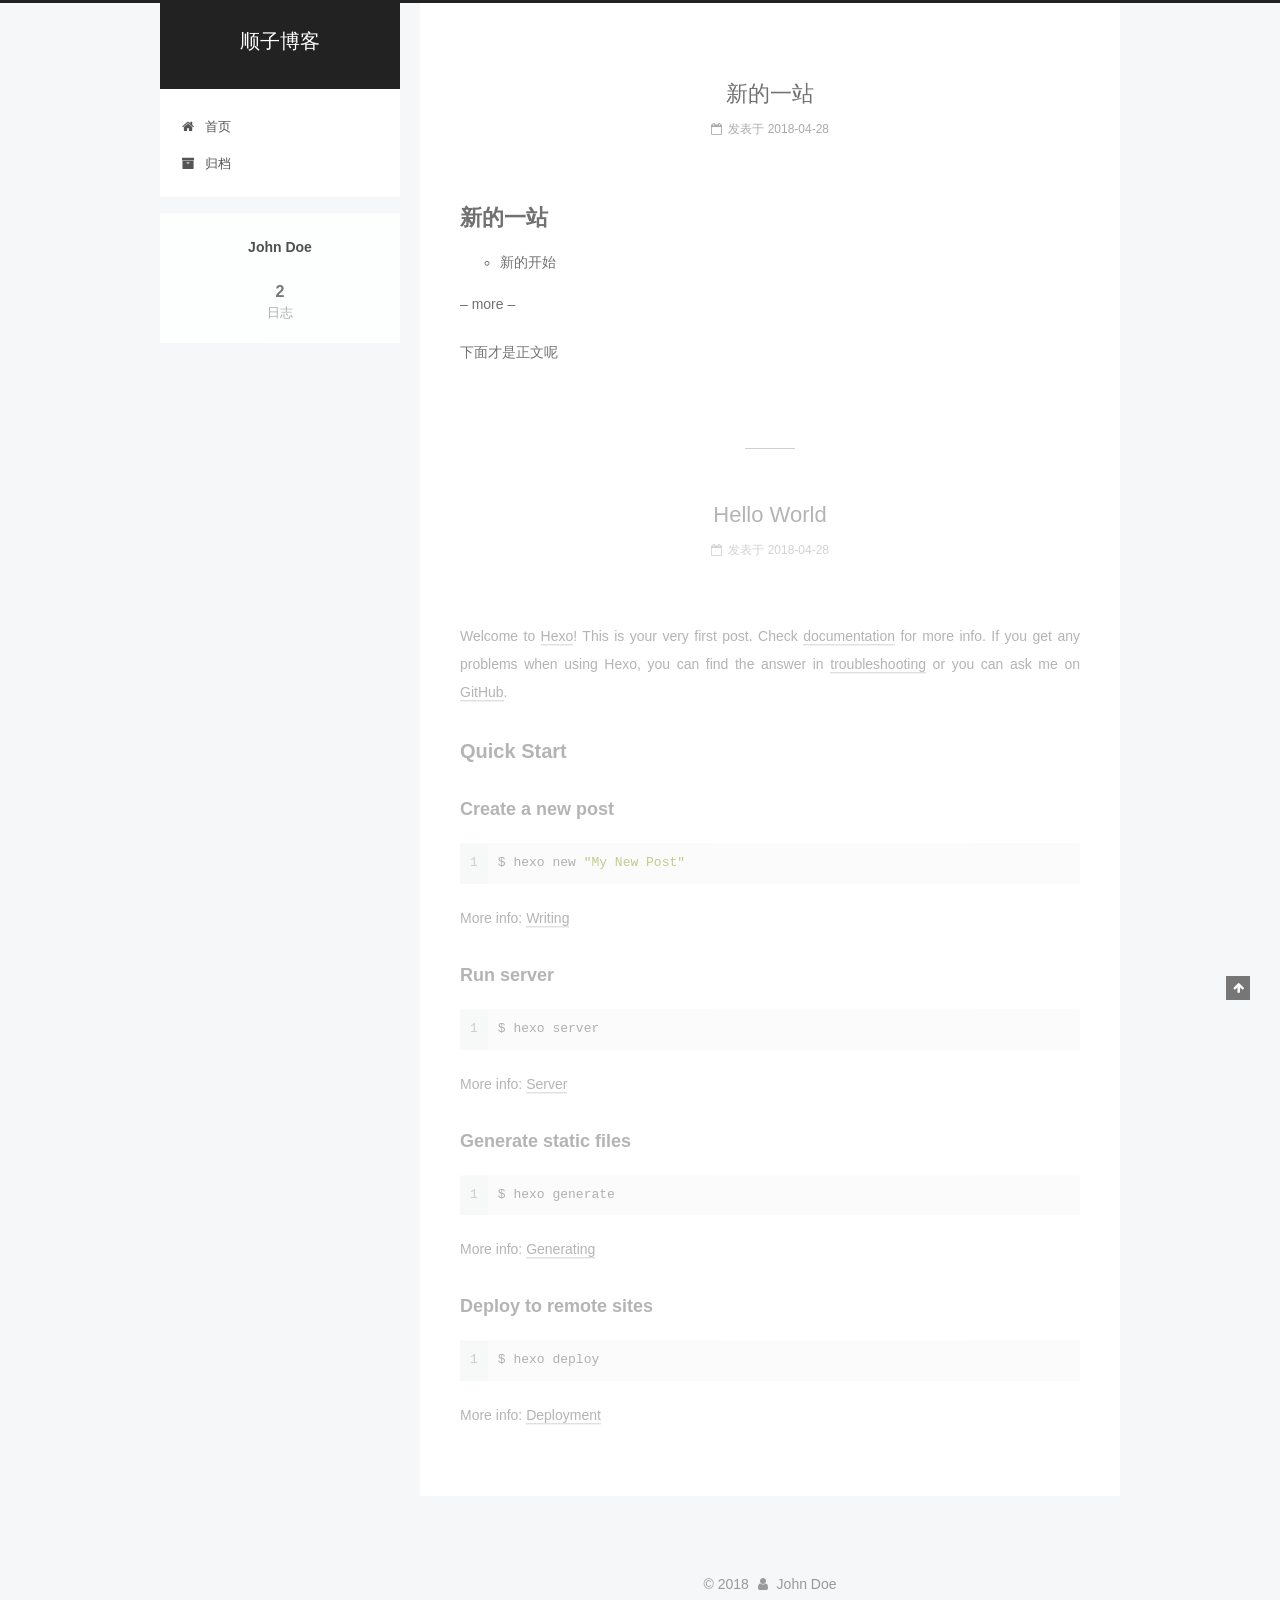
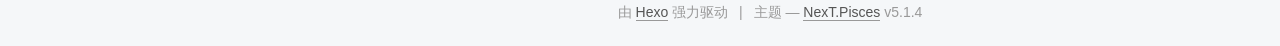
==== index.html @ 309133f5 "Site updated: 2018-04-28 15:00:59" ====
<!DOCTYPE html>



  


<html class="theme-next pisces use-motion" lang="zh-Hans">
<head>
  <meta charset="UTF-8"/>
<meta http-equiv="X-UA-Compatible" content="IE=edge" />
<meta name="viewport" content="width=device-width, initial-scale=1, maximum-scale=1"/>
<meta name="theme-color" content="#222">









<meta http-equiv="Cache-Control" content="no-transform" />
<meta http-equiv="Cache-Control" content="no-siteapp" />
















  
  
  <link href="/lib/fancybox/source/jquery.fancybox.css?v=2.1.5" rel="stylesheet" type="text/css" />







<link href="/lib/font-awesome/css/font-awesome.min.css?v=4.6.2" rel="stylesheet" type="text/css" />

<link href="/css/main.css?v=5.1.4" rel="stylesheet" type="text/css" />


  <link rel="apple-touch-icon" sizes="180x180" href="/images/apple-touch-icon-next.png?v=5.1.4">


  <link rel="icon" type="image/png" sizes="32x32" href="/images/favicon-32x32-next.png?v=5.1.4">


  <link rel="icon" type="image/png" sizes="16x16" href="/images/favicon-16x16-next.png?v=5.1.4">


  <link rel="mask-icon" href="/images/logo.svg?v=5.1.4" color="#222">





  <meta name="keywords" content="Hexo, NexT" />










<meta property="og:type" content="website">
<meta property="og:title" content="顺子博客">
<meta property="og:url" content="http://yoursite.com/index.html">
<meta property="og:site_name" content="顺子博客">
<meta property="og:locale" content="zh-Hans">
<meta name="twitter:card" content="summary">
<meta name="twitter:title" content="顺子博客">



<script type="text/javascript" id="hexo.configurations">
  var NexT = window.NexT || {};
  var CONFIG = {
    root: '/',
    scheme: 'Pisces',
    version: '5.1.4',
    sidebar: {"position":"left","display":"post","offset":12,"b2t":false,"scrollpercent":false,"onmobile":false},
    fancybox: true,
    tabs: true,
    motion: {"enable":true,"async":false,"transition":{"post_block":"fadeIn","post_header":"slideDownIn","post_body":"slideDownIn","coll_header":"slideLeftIn","sidebar":"slideUpIn"}},
    duoshuo: {
      userId: '0',
      author: '博主'
    },
    algolia: {
      applicationID: '',
      apiKey: '',
      indexName: '',
      hits: {"per_page":10},
      labels: {"input_placeholder":"Search for Posts","hits_empty":"We didn't find any results for the search: ${query}","hits_stats":"${hits} results found in ${time} ms"}
    }
  };
</script>



  <link rel="canonical" href="http://yoursite.com/"/>





  <title>顺子博客</title>
  








</head>

<body itemscope itemtype="http://schema.org/WebPage" lang="zh-Hans">

  
  
    
  

  <div class="container sidebar-position-left 
  page-home">
    <div class="headband"></div>

    <header id="header" class="header" itemscope itemtype="http://schema.org/WPHeader">
      <div class="header-inner"><div class="site-brand-wrapper">
  <div class="site-meta ">
    

    <div class="custom-logo-site-title">
      <a href="/"  class="brand" rel="start">
        <span class="logo-line-before"><i></i></span>
        <span class="site-title">顺子博客</span>
        <span class="logo-line-after"><i></i></span>
      </a>
    </div>
      
        <p class="site-subtitle"></p>
      
  </div>

  <div class="site-nav-toggle">
    <button>
      <span class="btn-bar"></span>
      <span class="btn-bar"></span>
      <span class="btn-bar"></span>
    </button>
  </div>
</div>

<nav class="site-nav">
  

  
    <ul id="menu" class="menu">
      
        
        <li class="menu-item menu-item-home">
          <a href="/" rel="section">
            
              <i class="menu-item-icon fa fa-fw fa-home"></i> <br />
            
            首页
          </a>
        </li>
      
        
        <li class="menu-item menu-item-archives">
          <a href="/archives/" rel="section">
            
              <i class="menu-item-icon fa fa-fw fa-archive"></i> <br />
            
            归档
          </a>
        </li>
      

      
    </ul>
  

  
</nav>



 </div>
    </header>

    <main id="main" class="main">
      <div class="main-inner">
        <div class="content-wrap">
          <div id="content" class="content">
            
  <section id="posts" class="posts-expand">
    
      

  

  
  
  

  <article class="post post-type-normal" itemscope itemtype="http://schema.org/Article">
  
  
  
  <div class="post-block">
    <link itemprop="mainEntityOfPage" href="http://yoursite.com/2018/04/28/新的一站/">

    <span hidden itemprop="author" itemscope itemtype="http://schema.org/Person">
      <meta itemprop="name" content="John Doe">
      <meta itemprop="description" content="">
      <meta itemprop="image" content="/images/avatar.gif">
    </span>

    <span hidden itemprop="publisher" itemscope itemtype="http://schema.org/Organization">
      <meta itemprop="name" content="顺子博客">
    </span>

    
      <header class="post-header">

        
        
          <h1 class="post-title" itemprop="name headline">
                
                <a class="post-title-link" href="/2018/04/28/新的一站/" itemprop="url">新的一站</a></h1>
        

        <div class="post-meta">
          <span class="post-time">
            
              <span class="post-meta-item-icon">
                <i class="fa fa-calendar-o"></i>
              </span>
              
                <span class="post-meta-item-text">发表于</span>
              
              <time title="创建于" itemprop="dateCreated datePublished" datetime="2018-04-28T14:45:52+08:00">
                2018-04-28
              </time>
            

            

            
          </span>

          

          
            
          

          
          

          

          

          

        </div>
      </header>
    

    
    
    
    <div class="post-body" itemprop="articleBody">

      
      

      
        
          
            <h1 id="新的一站"><a href="#新的一站" class="headerlink" title="新的一站"></a>新的一站</h1><ul>
<li>新的开始</li>
</ul>
<p>– more –</p>
<p>下面才是正文呢</p>

          
        
      
    </div>
    
    
    

    

    

    

    <footer class="post-footer">
      

      

      

      
      
        <div class="post-eof"></div>
      
    </footer>
  </div>
  
  
  
  </article>


    
      

  

  
  
  

  <article class="post post-type-normal" itemscope itemtype="http://schema.org/Article">
  
  
  
  <div class="post-block">
    <link itemprop="mainEntityOfPage" href="http://yoursite.com/2018/04/28/hello-world/">

    <span hidden itemprop="author" itemscope itemtype="http://schema.org/Person">
      <meta itemprop="name" content="John Doe">
      <meta itemprop="description" content="">
      <meta itemprop="image" content="/images/avatar.gif">
    </span>

    <span hidden itemprop="publisher" itemscope itemtype="http://schema.org/Organization">
      <meta itemprop="name" content="顺子博客">
    </span>

    
      <header class="post-header">

        
        
          <h1 class="post-title" itemprop="name headline">
                
                <a class="post-title-link" href="/2018/04/28/hello-world/" itemprop="url">Hello World</a></h1>
        

        <div class="post-meta">
          <span class="post-time">
            
              <span class="post-meta-item-icon">
                <i class="fa fa-calendar-o"></i>
              </span>
              
                <span class="post-meta-item-text">发表于</span>
              
              <time title="创建于" itemprop="dateCreated datePublished" datetime="2018-04-28T14:34:37+08:00">
                2018-04-28
              </time>
            

            

            
          </span>

          

          
            
          

          
          

          

          

          

        </div>
      </header>
    

    
    
    
    <div class="post-body" itemprop="articleBody">

      
      

      
        
          
            <p>Welcome to <a href="https://hexo.io/" target="_blank" rel="noopener">Hexo</a>! This is your very first post. Check <a href="https://hexo.io/docs/" target="_blank" rel="noopener">documentation</a> for more info. If you get any problems when using Hexo, you can find the answer in <a href="https://hexo.io/docs/troubleshooting.html" target="_blank" rel="noopener">troubleshooting</a> or you can ask me on <a href="https://github.com/hexojs/hexo/issues" target="_blank" rel="noopener">GitHub</a>.</p>
<h2 id="Quick-Start"><a href="#Quick-Start" class="headerlink" title="Quick Start"></a>Quick Start</h2><h3 id="Create-a-new-post"><a href="#Create-a-new-post" class="headerlink" title="Create a new post"></a>Create a new post</h3><figure class="highlight bash"><table><tr><td class="gutter"><pre><span class="line">1</span><br></pre></td><td class="code"><pre><span class="line">$ hexo new <span class="string">"My New Post"</span></span><br></pre></td></tr></table></figure>
<p>More info: <a href="https://hexo.io/docs/writing.html" target="_blank" rel="noopener">Writing</a></p>
<h3 id="Run-server"><a href="#Run-server" class="headerlink" title="Run server"></a>Run server</h3><figure class="highlight bash"><table><tr><td class="gutter"><pre><span class="line">1</span><br></pre></td><td class="code"><pre><span class="line">$ hexo server</span><br></pre></td></tr></table></figure>
<p>More info: <a href="https://hexo.io/docs/server.html" target="_blank" rel="noopener">Server</a></p>
<h3 id="Generate-static-files"><a href="#Generate-static-files" class="headerlink" title="Generate static files"></a>Generate static files</h3><figure class="highlight bash"><table><tr><td class="gutter"><pre><span class="line">1</span><br></pre></td><td class="code"><pre><span class="line">$ hexo generate</span><br></pre></td></tr></table></figure>
<p>More info: <a href="https://hexo.io/docs/generating.html" target="_blank" rel="noopener">Generating</a></p>
<h3 id="Deploy-to-remote-sites"><a href="#Deploy-to-remote-sites" class="headerlink" title="Deploy to remote sites"></a>Deploy to remote sites</h3><figure class="highlight bash"><table><tr><td class="gutter"><pre><span class="line">1</span><br></pre></td><td class="code"><pre><span class="line">$ hexo deploy</span><br></pre></td></tr></table></figure>
<p>More info: <a href="https://hexo.io/docs/deployment.html" target="_blank" rel="noopener">Deployment</a></p>

          
        
      
    </div>
    
    
    

    

    

    

    <footer class="post-footer">
      

      

      

      
      
        <div class="post-eof"></div>
      
    </footer>
  </div>
  
  
  
  </article>


    
  </section>

  


          </div>
          


          

        </div>
        
          
  
  <div class="sidebar-toggle">
    <div class="sidebar-toggle-line-wrap">
      <span class="sidebar-toggle-line sidebar-toggle-line-first"></span>
      <span class="sidebar-toggle-line sidebar-toggle-line-middle"></span>
      <span class="sidebar-toggle-line sidebar-toggle-line-last"></span>
    </div>
  </div>

  <aside id="sidebar" class="sidebar">
    
    <div class="sidebar-inner">

      

      

      <section class="site-overview-wrap sidebar-panel sidebar-panel-active">
        <div class="site-overview">
          <div class="site-author motion-element" itemprop="author" itemscope itemtype="http://schema.org/Person">
            
              <p class="site-author-name" itemprop="name">John Doe</p>
              <p class="site-description motion-element" itemprop="description"></p>
          </div>

          <nav class="site-state motion-element">

            
              <div class="site-state-item site-state-posts">
              
                <a href="/archives/">
              
                  <span class="site-state-item-count">2</span>
                  <span class="site-state-item-name">日志</span>
                </a>
              </div>
            

            

            

          </nav>

          

          

          
          

          
          

          

        </div>
      </section>

      

      

    </div>
  </aside>


        
      </div>
    </main>

    <footer id="footer" class="footer">
      <div class="footer-inner">
        <div class="copyright">&copy; <span itemprop="copyrightYear">2018</span>
  <span class="with-love">
    <i class="fa fa-user"></i>
  </span>
  <span class="author" itemprop="copyrightHolder">John Doe</span>

  
</div>


  <div class="powered-by">由 <a class="theme-link" target="_blank" href="https://hexo.io">Hexo</a> 强力驱动</div>



  <span class="post-meta-divider">|</span>



  <div class="theme-info">主题 &mdash; <a class="theme-link" target="_blank" href="https://github.com/iissnan/hexo-theme-next">NexT.Pisces</a> v5.1.4</div>




        







        
      </div>
    </footer>

    
      <div class="back-to-top">
        <i class="fa fa-arrow-up"></i>
        
      </div>
    

    

  </div>

  

<script type="text/javascript">
  if (Object.prototype.toString.call(window.Promise) !== '[object Function]') {
    window.Promise = null;
  }
</script>









  












  
  
    <script type="text/javascript" src="/lib/jquery/index.js?v=2.1.3"></script>
  

  
  
    <script type="text/javascript" src="/lib/fastclick/lib/fastclick.min.js?v=1.0.6"></script>
  

  
  
    <script type="text/javascript" src="/lib/jquery_lazyload/jquery.lazyload.js?v=1.9.7"></script>
  

  
  
    <script type="text/javascript" src="/lib/velocity/velocity.min.js?v=1.2.1"></script>
  

  
  
    <script type="text/javascript" src="/lib/velocity/velocity.ui.min.js?v=1.2.1"></script>
  

  
  
    <script type="text/javascript" src="/lib/fancybox/source/jquery.fancybox.pack.js?v=2.1.5"></script>
  


  


  <script type="text/javascript" src="/js/src/utils.js?v=5.1.4"></script>

  <script type="text/javascript" src="/js/src/motion.js?v=5.1.4"></script>



  
  


  <script type="text/javascript" src="/js/src/affix.js?v=5.1.4"></script>

  <script type="text/javascript" src="/js/src/schemes/pisces.js?v=5.1.4"></script>



  

  


  <script type="text/javascript" src="/js/src/bootstrap.js?v=5.1.4"></script>



  


  




	





  





  












  





  

  

  

  
  

  

  

  

</body>
</html>
---- css/main.css ----
/* normalize.css v3.0.2 | MIT License | git.io/normalize */
html {
  font-family: sans-serif; /* 1 */
  -ms-text-size-adjust: 100%; /* 2 */
  -webkit-text-size-adjust: 100%; /* 2 */
}
body {
  margin: 0;
}
article,
aside,
details,
figcaption,
figure,
footer,
header,
hgroup,
main,
menu,
nav,
section,
summary {
  display: block;
}
audio,
canvas,
progress,
video {
  display: inline-block; /* 1 */
  vertical-align: baseline; /* 2 */
}
audio:not([controls]) {
  display: none;
  height: 0;
}
[hidden],
template {
  display: none;
}
a {
  background-color: transparent;
}
a:active,
a:hover {
  outline: 0;
}
abbr[title] {
  border-bottom: 1px dotted;
}
b,
strong {
  font-weight: bold;
}
dfn {
  font-style: italic;
}
h1 {
  font-size: 2em;
  margin: 0.67em 0;
}
mark {
  background: #ff0;
  color: #000;
}
small {
  font-size: 80%;
}
sub,
sup {
  font-size: 75%;
  line-height: 0;
  position: relative;
  vertical-align: baseline;
}
sup {
  top: -0.5em;
}
sub {
  bottom: -0.25em;
}
img {
  border: 0;
}
svg:not(:root) {
  overflow: hidden;
}
figure {
  margin: 1em 40px;
}
hr {
  -moz-box-sizing: content-box;
  box-sizing: content-box;
  height: 0;
}
pre {
  overflow: auto;
}
code,
kbd,
pre,
samp {
  font-family: monospace, monospace;
  font-size: 1em;
}
button,
input,
optgroup,
select,
textarea {
  color: inherit; /* 1 */
  font: inherit; /* 2 */
  margin: 0; /* 3 */
}
button {
  overflow: visible;
}
button,
select {
  text-transform: none;
}
button,
html input[type="button"],
input[type="reset"],
input[type="submit"] {
  -webkit-appearance: button; /* 2 */
  cursor: pointer; /* 3 */
}
button[disabled],
html input[disabled] {
  cursor: default;
}
button::-moz-focus-inner,
input::-moz-focus-inner {
  border: 0;
  padding: 0;
}
input {
  line-height: normal;
}
input[type="checkbox"],
input[type="radio"] {
  box-sizing: border-box; /* 1 */
  padding: 0; /* 2 */
}
input[type="number"]::-webkit-inner-spin-button,
input[type="number"]::-webkit-outer-spin-button {
  height: auto;
}
input[type="search"] {
  -webkit-appearance: textfield; /* 1 */
  -moz-box-sizing: content-box;
  -webkit-box-sizing: content-box; /* 2 */
  box-sizing: content-box;
}
input[type="search"]::-webkit-search-cancel-button,
input[type="search"]::-webkit-search-decoration {
  -webkit-appearance: none;
}
fieldset {
  border: 1px solid #c0c0c0;
  margin: 0 2px;
  padding: 0.35em 0.625em 0.75em;
}
legend {
  border: 0; /* 1 */
  padding: 0; /* 2 */
}
textarea {
  overflow: auto;
}
optgroup {
  font-weight: bold;
}
table {
  border-collapse: collapse;
  border-spacing: 0;
}
td,
th {
  padding: 0;
}
::selection {
  background: #262a30;
  color: #fff;
}
body {
  position: relative;
  font-family: 'Lato', "PingFang SC", "Microsoft YaHei", sans-serif;
  font-size: 14px;
  line-height: 2;
  color: #555;
  background: #f5f7f9;
}
@media (max-width: 767px) {
  body {
    padding-right: 0 !important;
  }
}
@media (min-width: 768px) and (max-width: 991px) {
  body {
    padding-right: 0 !important;
  }
}
@media (min-width: 1600px) {
  body {
    font-size: 16px;
  }
}
h1,
h2,
h3,
h4,
h5,
h6 {
  margin: 0;
  padding: 0;
  font-weight: bold;
  line-height: 1.5;
  font-family: 'Lato', "PingFang SC", "Microsoft YaHei", sans-serif;
}
h2,
h3,
h4,
h5,
h6 {
  margin: 20px 0 15px;
}
h1 {
  font-size: 22px;
}
@media (max-width: 767px) {
  h1 {
    font-size: 18px;
  }
}
h2 {
  font-size: 20px;
}
@media (max-width: 767px) {
  h2 {
    font-size: 16px;
  }
}
h3 {
  font-size: 18px;
}
@media (max-width: 767px) {
  h3 {
    font-size: 14px;
  }
}
h4 {
  font-size: 16px;
}
@media (max-width: 767px) {
  h4 {
    font-size: 12px;
  }
}
h5 {
  font-size: 14px;
}
@media (max-width: 767px) {
  h5 {
    font-size: 10px;
  }
}
h6 {
  font-size: 12px;
}
@media (max-width: 767px) {
  h6 {
    font-size: 8px;
  }
}
p {
  margin: 0 0 20px 0;
}
a {
  color: #555;
  text-decoration: none;
  outline: none;
  border-bottom: 1px solid #999;
  word-wrap: break-word;
}
a:hover {
  color: #222;
  border-bottom-color: #222;
}
blockquote {
  margin: 0;
  padding: 0;
}
img {
  display: block;
  margin: auto;
  max-width: 100%;
  height: auto;
}
hr {
  margin: 40px 0;
  height: 3px;
  border: none;
  background-color: #ddd;
  background-image: repeating-linear-gradient(-45deg, #fff, #fff 4px, transparent 4px, transparent 8px);
}
blockquote {
  padding: 0 15px;
  color: #666;
  border-left: 4px solid #ddd;
}
blockquote cite::before {
  content: "-";
  padding: 0 5px;
}
dt {
  font-weight: 700;
}
dd {
  margin: 0;
  padding: 0;
}
kbd {
  border: 1px solid #ccc;
  border-radius: 0.2em;
  box-shadow: 0.1em 0.1em 0.2em rgba(0,0,0,0.1);
  background-color: #f9f9f9;
  font-family: inherit;
  background-image: -webkit-linear-gradient(top, #eee, #fff, #eee);
  padding: 0.1em 0.3em;
  white-space: nowrap;
}
.text-left {
  text-align: left;
}
.text-center {
  text-align: center;
}
.text-right {
  text-align: right;
}
.text-justify {
  text-align: justify;
}
.text-nowrap {
  white-space: nowrap;
}
.text-lowercase {
  text-transform: lowercase;
}
.text-uppercase {
  text-transform: uppercase;
}
.text-capitalize {
  text-transform: capitalize;
}
.center-block {
  display: block;
  margin-left: auto;
  margin-right: auto;
}
.clearfix:before,
.clearfix:after {
  content: " ";
  display: table;
}
.clearfix:after {
  clear: both;
}
.pullquote {
  width: 45%;
}
.pullquote.left {
  float: left;
  margin-left: 5px;
  margin-right: 10px;
}
.pullquote.right {
  float: right;
  margin-left: 10px;
  margin-right: 5px;
}
.affix.affix.affix {
  position: fixed;
}
.translation {
  margin-top: -20px;
  font-size: 14px;
  color: #999;
}
.scrollbar-measure {
  width: 100px;
  height: 100px;
  overflow: scroll;
  position: absolute;
  top: -9999px;
}
.use-motion .motion-element {
  opacity: 0;
}
table {
  margin: 20px 0;
  width: 100%;
  border-collapse: collapse;
  border-spacing: 0;
  border: 1px solid #ddd;
  font-size: 14px;
  table-layout: fixed;
  word-wrap: break-all;
}
table>tbody>tr:nth-of-type(odd) {
  background-color: #f9f9f9;
}
table>tbody>tr:hover {
  background-color: #f5f5f5;
}
caption,
th,
td {
  padding: 8px;
  text-align: left;
  vertical-align: middle;
  font-weight: normal;
}
th,
td {
  border-bottom: 3px solid #ddd;
  border-right: 1px solid #eee;
}
th {
  padding-bottom: 10px;
  font-weight: 700;
}
td {
  border-bottom-width: 1px;
}
html,
body {
  height: 100%;
}
.container {
  position: relative;
  min-height: 100%;
}
.header-inner {
  margin: 0 auto;
  padding: 100px 0 70px;
  width: 700px;
}
@media (min-width: 1600px) {
  .container .header-inner {
    width: 900px;
  }
}
.main {
  padding-bottom: 150px;
}
.main-inner {
  margin: 0 auto;
  width: 700px;
}
@media (min-width: 1600px) {
  .container .main-inner {
    width: 900px;
  }
}
.footer {
  position: absolute;
  left: 0;
  bottom: 0;
  width: 100%;
  min-height: 50px;
}
.footer-inner {
  box-sizing: border-box;
  margin: 20px auto;
  width: 700px;
}
@media (min-width: 1600px) {
  .container .footer-inner {
    width: 900px;
  }
}
pre,
.highlight {
  overflow: auto;
  margin: 20px 0;
  padding: 0;
  font-size: 13px;
  color: #4d4d4c;
  background: #f7f7f7;
  line-height: 1.6;
}
pre,
code {
  font-family: consolas, Menlo, "PingFang SC", "Microsoft YaHei", monospace;
}
code {
  padding: 2px 4px;
  word-wrap: break-word;
  color: #555;
  background: #eee;
  border-radius: 3px;
  font-size: 13px;
}
pre {
  padding: 10px;
}
pre code {
  padding: 0;
  color: #4d4d4c;
  background: none;
  text-shadow: none;
}
.highlight {
  border-radius: 1px;
}
.highlight pre {
  border: none;
  margin: 0;
  padding: 10px 0;
}
.highlight table {
  margin: 0;
  width: auto;
  border: none;
}
.highlight td {
  border: none;
  padding: 0;
}
.highlight figcaption {
  font-size: 1em;
  color: #4d4d4c;
  line-height: 1em;
  margin-bottom: 1em;
}
.highlight figcaption:before,
.highlight figcaption:after {
  content: " ";
  display: table;
}
.highlight figcaption:after {
  clear: both;
}
.highlight figcaption a {
  float: right;
  color: #4d4d4c;
}
.highlight figcaption a:hover {
  border-bottom-color: #4d4d4c;
}
.highlight .gutter pre {
  padding-left: 10px;
  padding-right: 10px;
  color: #869194;
  text-align: right;
  background-color: #eff2f3;
}
.highlight .code pre {
  width: 100%;
  padding-left: 10px;
  padding-right: 10px;
  background-color: #f7f7f7;
}
.highlight .line {
  height: 20px;
}
.gutter {
  -webkit-user-select: none;
  -moz-user-select: none;
  -ms-user-select: none;
  user-select: none;
}
.gist table {
  width: auto;
}
.gist table td {
  border: none;
}
pre .deletion {
  background: #fdd;
}
pre .addition {
  background: #dfd;
}
pre .meta {
  color: #8959a8;
}
pre .comment {
  color: #8e908c;
}
pre .variable,
pre .attribute,
pre .tag,
pre .regexp,
pre .ruby .constant,
pre .xml .tag .title,
pre .xml .pi,
pre .xml .doctype,
pre .html .doctype,
pre .css .id,
pre .css .class,
pre .css .pseudo {
  color: #c82829;
}
pre .number,
pre .preprocessor,
pre .built_in,
pre .literal,
pre .params,
pre .constant,
pre .command {
  color: #f5871f;
}
pre .ruby .class .title,
pre .css .rules .attribute,
pre .string,
pre .value,
pre .inheritance,
pre .header,
pre .ruby .symbol,
pre .xml .cdata,
pre .special,
pre .number,
pre .formula {
  color: #718c00;
}
pre .title,
pre .css .hexcolor {
  color: #3e999f;
}
pre .function,
pre .python .decorator,
pre .python .title,
pre .ruby .function .title,
pre .ruby .title .keyword,
pre .perl .sub,
pre .javascript .title,
pre .coffeescript .title {
  color: #4271ae;
}
pre .keyword,
pre .javascript .function {
  color: #8959a8;
}
.full-image.full-image.full-image.full-image {
  border: none;
  max-width: 100%;
  width: auto;
  margin: 20px auto 25px;
}
@media (min-width: 992px) {
  .full-image.full-image.full-image.full-image {
    max-width: none;
    width: 118%;
    margin: 0 -9%;
  }
}
.blockquote-center,
.page-home .post-type-quote blockquote,
.page-post-detail .post-type-quote blockquote {
  position: relative;
  margin: 40px 0;
  padding: 0;
  border-left: none;
  text-align: center;
}
.blockquote-center::before,
.page-home .post-type-quote blockquote::before,
.page-post-detail .post-type-quote blockquote::before,
.blockquote-center::after,
.page-home .post-type-quote blockquote::after,
.page-post-detail .post-type-quote blockquote::after {
  position: absolute;
  content: ' ';
  display: block;
  width: 100%;
  height: 24px;
  opacity: 0.2;
  background-repeat: no-repeat;
  background-position: 0 -6px;
  background-size: 22px 22px;
}
.blockquote-center::before,
.page-home .post-type-quote blockquote::before,
.page-post-detail .post-type-quote blockquote::before {
  top: -20px;
  background-image: url("../images/quote-l.svg");
  border-top: 1px solid #ccc;
}
.blockquote-center::after,
.page-home .post-type-quote blockquote::after,
.page-post-detail .post-type-quote blockquote::after {
  bottom: -20px;
  background-image: url("../images/quote-r.svg");
  border-bottom: 1px solid #ccc;
  background-position: 100% 8px;
}
.blockquote-center p,
.page-home .post-type-quote blockquote p,
.page-post-detail .post-type-quote blockquote p,
.blockquote-center div,
.page-home .post-type-quote blockquote div,
.page-post-detail .post-type-quote blockquote div {
  text-align: center;
}
.post .post-body .group-picture img {
  box-sizing: border-box;
  padding: 0 3px;
  border: none;
}
.post .group-picture-row {
  overflow: hidden;
  margin-top: 6px;
}
.post .group-picture-row:first-child {
  margin-top: 0;
}
.post .group-picture-column {
  float: left;
}
.page-post-detail .post-body .group-picture-column {
  float: none;
  margin-top: 10px;
  width: auto !important;
}
.page-post-detail .post-body .group-picture-column img {
  margin: 0 auto;
}
.page-archive .group-picture-container {
  overflow: hidden;
}
.page-archive .group-picture-row {
  float: left;
}
.page-archive .group-picture-row:first-child {
  margin-top: 6px;
}
.page-archive .group-picture-column {
  max-width: 150px;
  max-height: 150px;
}
.post-body .note {
  position: relative;
  padding: 15px;
  margin-bottom: 20px;
  border: 1px solid #eee;
  border-left-width: 5px;
  border-radius: 3px;
}
.post-body .note h2,
.post-body .note h3,
.post-body .note h4,
.post-body .note h5,
.post-body .note h6 {
  margin-top: 0;
  margin-bottom: 0;
  border-bottom: initial;
  padding-top: 0 !important;
}
.post-body .note p:first-child,
.post-body .note ul:first-child,
.post-body .note ol:first-child,
.post-body .note table:first-child,
.post-body .note pre:first-child,
.post-body .note blockquote:first-child {
  margin-top: 0;
}
.post-body .note p:last-child,
.post-body .note ul:last-child,
.post-body .note ol:last-child,
.post-body .note table:last-child,
.post-body .note pre:last-child,
.post-body .note blockquote:last-child {
  margin-bottom: 0;
}
.post-body .note.default {
  border-left-color: #777;
}
.post-body .note.default h2,
.post-body .note.default h3,
.post-body .note.default h4,
.post-body .note.default h5,
.post-body .note.default h6 {
  color: #777;
}
.post-body .note.primary {
  border-left-color: #6f42c1;
}
.post-body .note.primary h2,
.post-body .note.primary h3,
.post-body .note.primary h4,
.post-body .note.primary h5,
.post-body .note.primary h6 {
  color: #6f42c1;
}
.post-body .note.info {
  border-left-color: #428bca;
}
.post-body .note.info h2,
.post-body .note.info h3,
.post-body .note.info h4,
.post-body .note.info h5,
.post-body .note.info h6 {
  color: #428bca;
}
.post-body .note.success {
  border-left-color: #5cb85c;
}
.post-body .note.success h2,
.post-body .note.success h3,
.post-body .note.success h4,
.post-body .note.success h5,
.post-body .note.success h6 {
  color: #5cb85c;
}
.post-body .note.warning {
  border-left-color: #f0ad4e;
}
.post-body .note.warning h2,
.post-body .note.warning h3,
.post-body .note.warning h4,
.post-body .note.warning h5,
.post-body .note.warning h6 {
  color: #f0ad4e;
}
.post-body .note.danger {
  border-left-color: #d9534f;
}
.post-body .note.danger h2,
.post-body .note.danger h3,
.post-body .note.danger h4,
.post-body .note.danger h5,
.post-body .note.danger h6 {
  color: #d9534f;
}
.post-body .label {
  display: inline;
  padding: 0 2px;
  white-space: nowrap;
}
.post-body .label.default {
  background-color: #f0f0f0;
}
.post-body .label.primary {
  background-color: #efe6f7;
}
.post-body .label.info {
  background-color: #e5f2f8;
}
.post-body .label.success {
  background-color: #e7f4e9;
}
.post-body .label.warning {
  background-color: #fcf6e1;
}
.post-body .label.danger {
  background-color: #fae8eb;
}
.post-body .tabs {
  position: relative;
  display: block;
  margin-bottom: 20px;
  padding-top: 10px;
}
.post-body .tabs ul.nav-tabs {
  margin: 0;
  padding: 0;
  display: flex;
  margin-bottom: -1px;
}
@media (max-width: 413px) {
  .post-body .tabs ul.nav-tabs {
    display: block;
    margin-bottom: 5px;
  }
}
.post-body .tabs ul.nav-tabs li.tab {
  list-style-type: none !important;
  margin: 0 0.25em 0 0;
  border-top: 3px solid transparent;
  border-left: 1px solid transparent;
  border-right: 1px solid transparent;
}
@media (max-width: 413px) {
  .post-body .tabs ul.nav-tabs li.tab {
    margin: initial;
    border-top: 1px solid transparent;
    border-left: 3px solid transparent;
    border-right: 1px solid transparent;
    border-bottom: 1px solid transparent;
  }
}
.post-body .tabs ul.nav-tabs li.tab a {
  outline: 0;
  border-bottom: initial;
  display: block;
  line-height: 1.8em;
  padding: 0.25em 0.75em;
  transition-duration: 0.2s;
  transition-timing-function: ease-out;
  transition-delay: 0s;
}
.post-body .tabs ul.nav-tabs li.tab a i {
  width: 1.285714285714286em;
}
.post-body .tabs ul.nav-tabs li.tab.active {
  border-top: 3px solid #fc6423;
  border-left: 1px solid #ddd;
  border-right: 1px solid #ddd;
  background-color: #fff;
}
@media (max-width: 413px) {
  .post-body .tabs ul.nav-tabs li.tab.active {
    border-top: 1px solid #ddd;
    border-left: 3px solid #fc6423;
    border-right: 1px solid #ddd;
    border-bottom: 1px solid #ddd;
  }
}
.post-body .tabs ul.nav-tabs li.tab.active a {
  cursor: default;
  color: #555;
}
.post-body .tabs .tab-content {
  background-color: #fff;
}
.post-body .tabs .tab-content .tab-pane {
  border: 1px solid #ddd;
  padding: 20px 20px 0 20px;
}
.post-body .tabs .tab-content .tab-pane:not(.active) {
  display: none !important;
}
.post-body .tabs .tab-content .tab-pane.active {
  display: block !important;
}
.btn {
  display: inline-block;
  padding: 0 20px;
  font-size: 14px;
  color: #555;
  background: #fff;
  border: 2px solid #555;
  text-decoration: none;
  border-radius: 2px;
  transition-property: background-color;
  transition-duration: 0.2s;
  transition-timing-function: ease-in-out;
  transition-delay: 0s;
  line-height: 2;
}
.btn:hover {
  border-color: #222;
  color: #fff;
  background: #222;
}
.btn +.btn {
  margin: 0 0 8px 8px;
}
.btn .fa-fw {
  width: 1.285714285714286em;
  text-align: left;
}
.btn-bar {
  display: block;
  width: 22px;
  height: 2px;
  background: #555;
  border-radius: 1px;
}
.btn-bar+.btn-bar {
  margin-top: 4px;
}
.pagination {
  margin: 120px 0 40px;
  text-align: center;
  border-top: 1px solid #eee;
}
.page-number-basic,
.pagination .prev,
.pagination .next,
.pagination .page-number,
.pagination .space {
  display: inline-block;
  position: relative;
  top: -1px;
  margin: 0 10px;
  padding: 0 11px;
}
@media (max-width: 767px) {
  .page-number-basic,
  .pagination .prev,
  .pagination .next,
  .pagination .page-number,
  .pagination .space {
    margin: 0 5px;
  }
}
.pagination .prev,
.pagination .next,
.pagination .page-number {
  border-bottom: 0;
  border-top: 1px solid #eee;
  transition-property: border-color;
  transition-duration: 0.2s;
  transition-timing-function: ease-in-out;
  transition-delay: 0s;
}
.pagination .prev:hover,
.pagination .next:hover,
.pagination .page-number:hover {
  border-top-color: #222;
}
.pagination .space {
  padding: 0;
  margin: 0;
}
.pagination .prev {
  margin-left: 0;
}
.pagination .next {
  margin-right: 0;
}
.pagination .page-number.current {
  color: #fff;
  background: #ccc;
  border-top-color: #ccc;
}
@media (max-width: 767px) {
  .pagination {
    border-top: none;
  }
  .pagination .prev,
  .pagination .next,
  .pagination .page-number {
    margin-bottom: 10px;
    border-top: 0;
    border-bottom: 1px solid #eee;
    padding: 0 10px;
  }
  .pagination .prev:hover,
  .pagination .next:hover,
  .pagination .page-number:hover {
    border-bottom-color: #222;
  }
}
.comments {
  margin: 60px 20px 0;
}
.tag-cloud {
  text-align: center;
}
.tag-cloud a {
  display: inline-block;
  margin: 10px;
}
.back-to-top {
  box-sizing: border-box;
  position: fixed;
  bottom: -100px;
  right: 30px;
  z-index: 1050;
  padding: 0 6px;
  width: 24px;
  background: #222;
  font-size: 12px;
  opacity: 0.6;
  color: #fff;
  cursor: pointer;
  text-align: center;
  -webkit-transform: translateZ(0);
  transition-property: bottom;
  transition-duration: 0.2s;
  transition-timing-function: ease-in-out;
  transition-delay: 0s;
}
@media (min-width: 768px) and (max-width: 991px) {
  .back-to-top {
    display: none !important;
  }
}
@media (max-width: 767px) {
  .back-to-top {
    display: none !important;
  }
}
.back-to-top.back-to-top-on {
  bottom: 30px;
}
.header {
  background: transparent;
}
.header-inner {
  position: relative;
}
.headband {
  height: 3px;
  background: #222;
}
.site-meta {
  margin: 0;
  text-align: center;
}
@media (max-width: 767px) {
  .site-meta {
    text-align: center;
  }
}
.brand {
  position: relative;
  display: inline-block;
  padding: 0 40px;
  color: #fff;
  background: #222;
  border-bottom: none;
}
.brand:hover {
  color: #fff;
}
.logo {
  display: inline-block;
  margin-right: 5px;
  line-height: 36px;
  vertical-align: top;
}
.site-title {
  display: inline-block;
  vertical-align: top;
  line-height: 36px;
  font-size: 20px;
  font-weight: normal;
  font-family: 'Lato', "PingFang SC", "Microsoft YaHei", sans-serif;
}
.site-subtitle {
  margin-top: 10px;
  font-size: 13px;
  color: #ddd;
}
.use-motion .brand {
  opacity: 0;
}
.use-motion .logo,
.use-motion .site-title,
.use-motion .site-subtitle {
  opacity: 0;
  position: relative;
  top: -10px;
}
.site-nav-toggle {
  display: none;
  position: absolute;
  top: 10px;
  left: 10px;
}
@media (max-width: 767px) {
  .site-nav-toggle {
    display: block;
  }
}
.site-nav-toggle button {
  margin-top: 2px;
  padding: 9px 10px;
  background: transparent;
  border: none;
}
@media (max-width: 767px) {
  .site-nav {
    display: none;
    margin: 0 -10px;
    padding: 0 10px;
    clear: both;
    border-top: 1px solid #ddd;
  }
}
@media (min-width: 768px) and (max-width: 991px) {
  .site-nav {
    display: block !important;
  }
}
@media (min-width: 992px) {
  .site-nav {
    display: block !important;
  }
}
.menu {
  margin-top: 20px;
  padding-left: 0;
  text-align: center;
}
.menu .menu-item {
  display: inline-block;
  margin: 0 10px;
  list-style: none;
}
@media screen and (max-width: 767px) {
  .menu .menu-item {
    margin-top: 10px;
  }
}
.menu .menu-item a {
  display: block;
  font-size: 13px;
  line-height: inherit;
  border-bottom: 1px solid transparent;
  transition-property: border-color;
  transition-duration: 0.2s;
  transition-timing-function: ease-in-out;
  transition-delay: 0s;
}
.menu .menu-item a:hover,
.menu-item-active a {
  border-bottom-color: #222;
}
.menu .menu-item .fa {
  margin-right: 5px;
}
.use-motion .menu-item {
  opacity: 0;
}
.post-body {
  font-family: 'Lato', "PingFang SC", "Microsoft YaHei", sans-serif;
}
@media (max-width: 767px) {
  .post-body {
    word-break: break-word;
  }
}
.post-body .fancybox img {
  display: block !important;
  margin: 0 auto;
  cursor: pointer;
  cursor: zoom-in;
  cursor: -webkit-zoom-in;
}
.post-body .image-caption,
.post-body .figure .caption {
  margin: -20px auto 15px;
  text-align: center;
  font-size: 14px;
  color: #999;
  font-weight: bold;
  line-height: 1;
}
.post-sticky-flag {
  display: inline-block;
  font-size: 16px;
  -ms-transform: rotate(30deg);
  -webkit-transform: rotate(30deg);
  -moz-transform: rotate(30deg);
  -ms-transform: rotate(30deg);
  -o-transform: rotate(30deg);
  transform: rotate(30deg);
}
.use-motion .post-block,
.use-motion .pagination,
.use-motion .comments {
  opacity: 0;
}
.use-motion .post-header {
  opacity: 0;
}
.use-motion .post-body {
  opacity: 0;
}
.use-motion .collection-title {
  opacity: 0;
}
.posts-expand {
  padding-top: 40px;
}
@media (max-width: 767px) {
  .posts-expand {
    margin: 0 20px;
  }
  .post-body pre .gutter pre {
    padding-right: 10px;
  }
  .post-body .highlight {
    margin-left: 0px;
    margin-right: 0px;
    padding: 0;
  }
  .post-body .highlight .gutter pre {
    padding-right: 10px;
  }
}
@media (min-width: 992px) {
  .posts-expand .post-body {
    text-align: justify;
  }
}
.posts-expand .post-body h2,
.posts-expand .post-body h3,
.posts-expand .post-body h4,
.posts-expand .post-body h5,
.posts-expand .post-body h6 {
  padding-top: 10px;
}
.posts-expand .post-body h2 .header-anchor,
.posts-expand .post-body h3 .header-anchor,
.posts-expand .post-body h4 .header-anchor,
.posts-expand .post-body h5 .header-anchor,
.posts-expand .post-body h6 .header-anchor {
  float: right;
  margin-left: 10px;
  color: #ccc;
  border-bottom-style: none;
  visibility: hidden;
}
.posts-expand .post-body h2 .header-anchor:hover,
.posts-expand .post-body h3 .header-anchor:hover,
.posts-expand .post-body h4 .header-anchor:hover,
.posts-expand .post-body h5 .header-anchor:hover,
.posts-expand .post-body h6 .header-anchor:hover {
  color: inherit;
}
.posts-expand .post-body h2:hover .header-anchor,
.posts-expand .post-body h3:hover .header-anchor,
.posts-expand .post-body h4:hover .header-anchor,
.posts-expand .post-body h5:hover .header-anchor,
.posts-expand .post-body h6:hover .header-anchor {
  visibility: visible;
}
.posts-expand .post-body ul li {
  list-style: circle;
}
.posts-expand .post-body img {
  box-sizing: border-box;
  margin: auto;
  padding: 3px;
  border: 1px solid #ddd;
}
.posts-expand .post-body .fancybox img {
  margin: 0 auto 25px;
}
@media (max-width: 767px) {
  .posts-collapse {
    margin: 0 20px;
  }
  .posts-collapse .post-title,
  .posts-collapse .post-meta {
    display: block;
    width: auto;
    text-align: left;
  }
}
.posts-collapse {
  position: relative;
  z-index: 1010;
  margin-left: 55px;
}
.posts-collapse::after {
  content: " ";
  position: absolute;
  top: 20px;
  left: 0;
  margin-left: -2px;
  width: 4px;
  height: 100%;
  background: #f5f5f5;
  z-index: -1;
}
@media (max-width: 767px) {
  .posts-collapse {
    margin: 0 20px;
  }
}
.posts-collapse .collection-title {
  position: relative;
  margin: 60px 0;
}
.posts-collapse .collection-title h1,
.posts-collapse .collection-title h2 {
  margin-left: 20px;
}
.posts-collapse .collection-title small {
  color: #bbb;
  margin-left: 5px;
}
.posts-collapse .collection-title::before {
  content: " ";
  position: absolute;
  left: 0;
  top: 50%;
  margin-left: -4px;
  margin-top: -4px;
  width: 8px;
  height: 8px;
  background: #bbb;
  border-radius: 50%;
}
.posts-collapse .post {
  margin: 30px 0;
}
.posts-collapse .post-header {
  position: relative;
  transition-duration: 0.2s;
  transition-timing-function: ease-in-out;
  transition-delay: 0s;
  transition-property: border;
  border-bottom: 1px dashed #ccc;
}
.posts-collapse .post-header::before {
  content: " ";
  position: absolute;
  left: 0;
  top: 12px;
  width: 6px;
  height: 6px;
  margin-left: -4px;
  background: #bbb;
  border-radius: 50%;
  border: 1px solid #fff;
  transition-duration: 0.2s;
  transition-timing-function: ease-in-out;
  transition-delay: 0s;
  transition-property: background;
}
.posts-collapse .post-header:hover {
  border-bottom-color: #666;
}
.posts-collapse .post-header:hover::before {
  background: #222;
}
.posts-collapse .post-meta {
  position: absolute;
  font-size: 12px;
  left: 20px;
  top: 5px;
}
.posts-collapse .post-comments-count {
  display: none;
}
.posts-collapse .post-title {
  margin-left: 60px;
  font-size: 16px;
  font-weight: normal;
  line-height: inherit;
}
.posts-collapse .post-title::after {
  margin-left: 3px;
  opacity: 0.6;
}
.posts-collapse .post-title a {
  color: #666;
  border-bottom: none;
}
.page-home .post-type-quote .post-header,
.page-post-detail .post-type-quote .post-header,
.page-home .post-type-quote .post-tags,
.page-post-detail .post-type-quote .post-tags {
  display: none;
}
.posts-expand .post-title {
  text-align: center;
  word-break: break-word;
  font-weight: 400;
}
.posts-expand .post-title-link {
  display: inline-block;
  position: relative;
  color: #555;
  border-bottom: none;
  line-height: 1.2;
  vertical-align: top;
}
.posts-expand .post-title-link::before {
  content: "";
  position: absolute;
  width: 100%;
  height: 2px;
  bottom: 0;
  left: 0;
  background-color: #000;
  visibility: hidden;
  -webkit-transform: scaleX(0);
  -moz-transform: scaleX(0);
  -ms-transform: scaleX(0);
  -o-transform: scaleX(0);
  transform: scaleX(0);
  transition-duration: 0.2s;
  transition-timing-function: ease-in-out;
  transition-delay: 0s;
}
.posts-expand .post-title-link:hover::before {
  visibility: visible;
  -webkit-transform: scaleX(1);
  -moz-transform: scaleX(1);
  -ms-transform: scaleX(1);
  -o-transform: scaleX(1);
  transform: scaleX(1);
}
.posts-expand .post-title-link .fa {
  font-size: 16px;
}
.posts-expand .post-meta {
  margin: 3px 0 60px 0;
  color: #999;
  font-family: 'Lato', "PingFang SC", "Microsoft YaHei", sans-serif;
  font-size: 12px;
  text-align: center;
}
.posts-expand .post-meta .post-category-list {
  display: inline-block;
  margin: 0;
  padding: 3px;
}
.posts-expand .post-meta .post-category-list-link {
  color: #999;
}
.posts-expand .post-meta .post-description {
  font-size: 14px;
  margin-top: 2px;
}
.post-meta-divider {
  margin: 0 0.5em;
}
.post-meta-item-icon {
  margin-right: 3px;
}
@media (min-width: 768px) and (max-width: 991px) {
  .post-meta-item-icon {
    display: inline-block;
  }
}
@media (max-width: 767px) {
  .post-meta-item-icon {
    display: inline-block;
  }
}
@media (min-width: 768px) and (max-width: 991px) {
  .post-meta-item-text {
    display: none;
  }
}
@media (max-width: 767px) {
  .post-meta-item-text {
    display: none;
  }
}
@media (max-width: 767px) {
  .posts-expand .post-comments-count {
    display: none;
  }
}
.post-button {
  margin-top: 40px;
}
.posts-expand .post-tags {
  margin-top: 40px;
  text-align: center;
}
.posts-expand .post-tags a {
  display: inline-block;
  margin-right: 10px;
  font-size: 13px;
}
.post-nav {
  display: table;
  margin-top: 15px;
  width: 100%;
  border-top: 1px solid #eee;
}
.post-nav-divider {
  display: table-cell;
  width: 10%;
}
.post-nav-item {
  display: table-cell;
  padding: 10px 0 0 0;
  width: 45%;
  vertical-align: top;
}
.post-nav-item a {
  position: relative;
  display: block;
  line-height: 25px;
  font-size: 14px;
  color: #555;
  border-bottom: none;
}
.post-nav-item a:hover {
  color: #222;
  border-bottom: none;
}
.post-nav-item a:active {
  top: 2px;
}
.post-nav-item .fa {
  position: absolute;
  top: 8px;
  left: 0;
  font-size: 12px;
}
.post-nav-next a {
  padding-left: 15px;
}
.post-nav-prev {
  text-align: right;
}
.post-nav-prev a {
  padding-right: 15px;
}
.post-nav-prev .fa {
  right: 0;
  left: auto;
}
.posts-expand .post-eof {
  display: block;
  margin: 80px auto 60px;
  width: 8%;
  height: 1px;
  background: #ccc;
  text-align: center;
}
.post:last-child .post-eof.post-eof.post-eof {
  display: none;
}
.post-gallery {
  display: table;
  table-layout: fixed;
  width: 100%;
  border-collapse: separate;
}
.post-gallery-row {
  display: table-row;
}
.post-gallery .post-gallery-img {
  display: table-cell;
  text-align: center;
  vertical-align: middle;
  border: none;
}
.post-gallery .post-gallery-img img {
  max-width: 100%;
  max-height: 100%;
  border: none;
}
.fancybox-close,
.fancybox-close:hover {
  border: none;
}
.rtl.post-body p,
.rtl.post-body a,
.rtl.post-body h1,
.rtl.post-body h2,
.rtl.post-body h3,
.rtl.post-body h4,
.rtl.post-body h5,
.rtl.post-body h6,
.rtl.post-body li,
.rtl.post-body ul,
.rtl.post-body ol {
  direction: rtl;
  font-family: UKIJ Ekran;
}
.rtl.post-title {
  font-family: UKIJ Ekran;
}
.sidebar {
  position: fixed;
  right: 0;
  top: 0;
  bottom: 0;
  width: 0;
  z-index: 1040;
  box-shadow: inset 0 2px 6px #000;
  background: #222;
  -webkit-transform: translateZ(0);
}
.sidebar a {
  color: #999;
  border-bottom-color: #555;
}
.sidebar a:hover {
  color: #eee;
}
@media (min-width: 768px) and (max-width: 991px) {
  .sidebar {
    display: none !important;
  }
}
@media (max-width: 767px) {
  .sidebar {
    display: none !important;
  }
}
.sidebar-inner {
  position: relative;
  padding: 20px 10px;
  color: #999;
  text-align: center;
}
.site-overview-wrap {
  overflow: hidden;
}
.site-overview {
  overflow-y: auto;
  overflow-x: hidden;
}
.sidebar-toggle {
  position: fixed;
  right: 30px;
  bottom: 45px;
  width: 14px;
  height: 14px;
  padding: 5px;
  background: #222;
  line-height: 0;
  z-index: 1050;
  cursor: pointer;
  -webkit-transform: translateZ(0);
}
@media (min-width: 768px) and (max-width: 991px) {
  .sidebar-toggle {
    display: none !important;
  }
}
@media (max-width: 767px) {
  .sidebar-toggle {
    display: none !important;
  }
}
.sidebar-toggle-line {
  position: relative;
  display: inline-block;
  vertical-align: top;
  height: 2px;
  width: 100%;
  background: #fff;
  margin-top: 3px;
}
.sidebar-toggle-line:first-child {
  margin-top: 0;
}
.site-author-image {
  display: block;
  margin: 0 auto;
  padding: 2px;
  max-width: 120px;
  height: auto;
  border: 1px solid #eee;
}
.site-author-name {
  margin: 0;
  text-align: center;
  color: #222;
  font-weight: 600;
}
.site-description {
  margin-top: 0;
  text-align: center;
  font-size: 13px;
  color: #999;
}
.site-state {
  overflow: hidden;
  line-height: 1.4;
  white-space: nowrap;
  text-align: center;
}
.site-state-item {
  display: inline-block;
  padding: 0 15px;
  border-left: 1px solid #eee;
}
.site-state-item:first-child {
  border-left: none;
}
.site-state-item a {
  border-bottom: none;
}
.site-state-item-count {
  display: block;
  text-align: center;
  color: inherit;
  font-weight: 600;
  font-size: 16px;
}
.site-state-item-name {
  font-size: 13px;
  color: #999;
}
.feed-link {
  margin-top: 20px;
}
.feed-link a {
  display: inline-block;
  padding: 0 15px;
  color: #fc6423;
  border: 1px solid #fc6423;
  border-radius: 4px;
}
.feed-link a i {
  color: #fc6423;
  font-size: 14px;
}
.feed-link a:hover {
  color: #fff;
  background: #fc6423;
}
.feed-link a:hover i {
  color: #fff;
}
.links-of-author {
  margin-top: 20px;
}
.links-of-author a {
  display: inline-block;
  vertical-align: middle;
  margin-right: 10px;
  margin-bottom: 10px;
  border-bottom-color: #555;
  font-size: 13px;
}
.links-of-author a:before {
  display: inline-block;
  vertical-align: middle;
  margin-right: 3px;
  content: " ";
  width: 4px;
  height: 4px;
  border-radius: 50%;
  background: #f68c29;
}
.links-of-blogroll {
  font-size: 13px;
}
.links-of-blogroll-title {
  margin-top: 20px;
  font-size: 14px;
  font-weight: 600;
}
.links-of-blogroll-list {
  margin: 0;
  padding: 0;
  list-style: none;
}
.links-of-blogroll-item {
  padding: 2px 10px;
}
.links-of-blogroll-item a {
  max-width: 280px;
  box-sizing: border-box;
  display: inline-block;
  overflow: hidden;
  white-space: nowrap;
  text-overflow: ellipsis;
}
.sidebar-nav {
  margin: 0 0 20px;
  padding-left: 0;
}
.sidebar-nav li {
  display: inline-block;
  cursor: pointer;
  border-bottom: 1px solid transparent;
  font-size: 14px;
  color: #555;
}
.sidebar-nav li:hover {
  color: #fc6423;
}
.page-post-detail .sidebar-nav-toc {
  padding: 0 5px;
}
.page-post-detail .sidebar-nav-overview {
  margin-left: 10px;
}
.sidebar-nav .sidebar-nav-active {
  color: #fc6423;
  border-bottom-color: #fc6423;
}
.sidebar-nav .sidebar-nav-active:hover {
  color: #fc6423;
}
.sidebar-panel {
  display: none;
}
.sidebar-panel-active {
  display: block;
}
.post-toc-empty {
  font-size: 14px;
  color: #666;
}
.post-toc-wrap {
  overflow: hidden;
}
.post-toc {
  overflow: auto;
}
.post-toc ol {
  margin: 0;
  padding: 0 2px 5px 10px;
  text-align: left;
  list-style: none;
  font-size: 14px;
}
.post-toc ol > ol {
  padding-left: 0;
}
.post-toc ol a {
  transition-duration: 0.2s;
  transition-timing-function: ease-in-out;
  transition-delay: 0s;
  transition-property: all;
  color: #666;
  border-bottom-color: #ccc;
}
.post-toc ol a:hover {
  color: #000;
  border-bottom-color: #000;
}
.post-toc .nav-item {
  overflow: hidden;
  text-overflow: ellipsis;
  text-align: justify;
  white-space: nowrap;
  line-height: 1.8;
}
.post-toc .nav .nav-child {
  display: none;
}
.post-toc .nav .active > .nav-child {
  display: block;
}
.post-toc .nav .active-current > .nav-child {
  display: block;
}
.post-toc .nav .active-current > .nav-child > .nav-item {
  display: block;
}
.post-toc .nav .active > a {
  color: #fc6423;
  border-bottom-color: #fc6423;
}
.post-toc .nav .active-current > a {
  color: #fc6423;
}
.post-toc .nav .active-current > a:hover {
  color: #fc6423;
}
.footer {
  font-size: 14px;
  color: #999;
}
.footer img {
  border: none;
}
.footer-inner {
  text-align: center;
}
.with-love {
  display: inline-block;
  margin: 0 5px;
}
.powered-by,
.theme-info {
  display: inline-block;
}
.cc-license {
  margin-top: 10px;
  text-align: center;
}
.cc-license .cc-opacity {
  opacity: 0.7;
  border-bottom: none;
}
.cc-license .cc-opacity:hover {
  opacity: 0.9;
}
.cc-license img {
  display: inline-block;
}
.theme-next #ds-thread #ds-reset {
  color: #555;
}
.theme-next #ds-thread #ds-reset .ds-replybox {
  margin-bottom: 30px;
}
.theme-next #ds-thread #ds-reset .ds-replybox .ds-avatar,
.theme-next #ds-reset .ds-avatar img {
  box-shadow: none;
}
.theme-next #ds-thread #ds-reset .ds-textarea-wrapper {
  border-color: #c7d4e1;
  background: none;
  border-top-right-radius: 3px;
  border-top-left-radius: 3px;
}
.theme-next #ds-thread #ds-reset .ds-textarea-wrapper textarea {
  height: 60px;
}
.theme-next #ds-reset .ds-rounded-top {
  border-radius: 0;
}
.theme-next #ds-thread #ds-reset .ds-post-toolbar {
  box-sizing: border-box;
  border: 1px solid #c7d4e1;
  background: #f6f8fa;
}
.theme-next #ds-thread #ds-reset .ds-post-options {
  height: 40px;
  border: none;
  background: none;
}
.theme-next #ds-thread #ds-reset .ds-toolbar-buttons {
  top: 11px;
}
.theme-next #ds-thread #ds-reset .ds-sync {
  top: 5px;
}
.theme-next #ds-thread #ds-reset .ds-post-button {
  top: 4px;
  right: 5px;
  width: 90px;
  height: 30px;
  border: 1px solid #c5ced7;
  border-radius: 3px;
  background-image: linear-gradient(#fbfbfc, #f5f7f9);
  color: #60676d;
}
.theme-next #ds-thread #ds-reset .ds-post-button:hover {
  background-position: 0 -30px;
  color: #60676d;
}
.theme-next #ds-thread #ds-reset .ds-comments-info {
  padding: 10px 0;
}
.theme-next #ds-thread #ds-reset .ds-sort {
  display: none;
}
.theme-next #ds-thread #ds-reset li.ds-tab a.ds-current {
  border: none;
  background: #f6f8fa;
  color: #60676d;
}
.theme-next #ds-thread #ds-reset li.ds-tab a.ds-current:hover {
  background-color: #e9f0f7;
  color: #60676d;
}
.theme-next #ds-thread #ds-reset li.ds-tab a {
  border-radius: 2px;
  padding: 5px;
}
.theme-next #ds-thread #ds-reset .ds-login-buttons p {
  color: #999;
  line-height: 36px;
}
.theme-next #ds-thread #ds-reset .ds-login-buttons .ds-service-list li {
  height: 28px;
}
.theme-next #ds-thread #ds-reset .ds-service-list a {
  background: none;
  padding: 5px;
  border: 1px solid;
  border-radius: 3px;
  text-align: center;
}
.theme-next #ds-thread #ds-reset .ds-service-list a:hover {
  color: #fff;
  background: #666;
}
.theme-next #ds-thread #ds-reset .ds-service-list .ds-weibo {
  color: #fc9b00;
  border-color: #fc9b00;
}
.theme-next #ds-thread #ds-reset .ds-service-list .ds-weibo:hover {
  background: #fc9b00;
}
.theme-next #ds-thread #ds-reset .ds-service-list .ds-qq {
  color: #60a3ec;
  border-color: #60a3ec;
}
.theme-next #ds-thread #ds-reset .ds-service-list .ds-qq:hover {
  background: #60a3ec;
}
.theme-next #ds-thread #ds-reset .ds-service-list .ds-renren {
  color: #2e7ac4;
  border-color: #2e7ac4;
}
.theme-next #ds-thread #ds-reset .ds-service-list .ds-renren:hover {
  background: #2e7ac4;
}
.theme-next #ds-thread #ds-reset .ds-service-list .ds-douban {
  color: #37994c;
  border-color: #37994c;
}
.theme-next #ds-thread #ds-reset .ds-service-list .ds-douban:hover {
  background: #37994c;
}
.theme-next #ds-thread #ds-reset .ds-service-list .ds-kaixin {
  color: #fef20d;
  border-color: #fef20d;
}
.theme-next #ds-thread #ds-reset .ds-service-list .ds-kaixin:hover {
  background: #fef20d;
}
.theme-next #ds-thread #ds-reset .ds-service-list .ds-netease {
  color: #f00;
  border-color: #f00;
}
.theme-next #ds-thread #ds-reset .ds-service-list .ds-netease:hover {
  background: #f00;
}
.theme-next #ds-thread #ds-reset .ds-service-list .ds-sohu {
  color: #ffcb05;
  border-color: #ffcb05;
}
.theme-next #ds-thread #ds-reset .ds-service-list .ds-sohu:hover {
  background: #ffcb05;
}
.theme-next #ds-thread #ds-reset .ds-service-list .ds-baidu {
  color: #2831e0;
  border-color: #2831e0;
}
.theme-next #ds-thread #ds-reset .ds-service-list .ds-baidu:hover {
  background: #2831e0;
}
.theme-next #ds-thread #ds-reset .ds-service-list .ds-google {
  color: #166bec;
  border-color: #166bec;
}
.theme-next #ds-thread #ds-reset .ds-service-list .ds-google:hover {
  background: #166bec;
}
.theme-next #ds-thread #ds-reset .ds-service-list .ds-weixin {
  color: #00ce0d;
  border-color: #00ce0d;
}
.theme-next #ds-thread #ds-reset .ds-service-list .ds-weixin:hover {
  background: #00ce0d;
}
.theme-next #ds-thread #ds-reset .ds-service-list .ds-more-services {
  border: none;
}
.theme-next #ds-thread #ds-reset .ds-service-list .ds-more-services:hover {
  background: none;
}
.theme-next #ds-reset .duoshuo-ua-admin {
  display: inline-block;
  color: #f00;
}
.theme-next #ds-reset .duoshuo-ua-platform,
.theme-next #ds-reset .duoshuo-ua-browser {
  color: #ccc;
}
.theme-next #ds-reset .duoshuo-ua-platform .fa,
.theme-next #ds-reset .duoshuo-ua-browser .fa {
  display: inline-block;
  margin-right: 3px;
}
.theme-next #ds-reset .duoshuo-ua-separator {
  display: inline-block;
  margin-left: 5px;
}
.theme-next .this_ua {
  background-color: #ccc !important;
  border-radius: 4px;
  padding: 0 5px !important;
  margin: 1px 1px !important;
  border: 1px solid #bbb !important;
  color: #fff;
  display: inline-block !important;
}
.theme-next .this_ua.admin {
  background-color: #d9534f !important;
  border-color: #d9534f !important;
}
.theme-next .this_ua.platform.iOS,
.theme-next .this_ua.platform.Mac,
.theme-next .this_ua.platform.Windows {
  background-color: #39b3d7 !important;
  border-color: #46b8da !important;
}
.theme-next .this_ua.platform.Linux {
  background-color: #3a3a3a !important;
  border-color: #1f1f1f !important;
}
.theme-next .this_ua.platform.Android {
  background-color: #00c47d !important;
  border-color: #01b171 !important;
}
.theme-next .this_ua.browser.Mobile,
.theme-next .this_ua.browser.Chrome {
  background-color: #5cb85c !important;
  border-color: #4cae4c !important;
}
.theme-next .this_ua.browser.Firefox {
  background-color: #f0ad4e !important;
  border-color: #eea236 !important;
}
.theme-next .this_ua.browser.Maxthon,
.theme-next .this_ua.browser.IE {
  background-color: #428bca !important;
  border-color: #357ebd !important;
}
.theme-next .this_ua.browser.baidu,
.theme-next .this_ua.browser.UCBrowser,
.theme-next .this_ua.browser.Opera {
  background-color: #d9534f !important;
  border-color: #d43f3a !important;
}
.theme-next .this_ua.browser.Android,
.theme-next .this_ua.browser.QQBrowser {
  background-color: #78ace9 !important;
  border-color: #4cae4c !important;
}
.post-spread {
  margin-top: 20px;
  text-align: center;
}
.jiathis_style {
  display: inline-block;
}
.jiathis_style a {
  border: none;
}
.fa {
  font-family: FontAwesome !important;
}
.post-spread {
  margin-top: 20px;
  text-align: center;
}
.bdshare-slide-button-box a {
  border: none;
}
.bdsharebuttonbox {
  display: inline-block;
}
.bdsharebuttonbox a {
  border: none;
}
.local-search-pop-overlay {
  position: fixed;
  width: 100%;
  height: 100%;
  top: 0;
  left: 0;
  z-index: 2080;
  background-color: rgba(0,0,0,0.3);
}
.local-search-popup {
  display: none;
  position: fixed;
  top: 10%;
  left: 50%;
  margin-left: -350px;
  width: 700px;
  height: 80%;
  padding: 0;
  background: #fff;
  color: #333;
  z-index: 9999;
  border-radius: 5px;
}
@media (max-width: 767px) {
  .local-search-popup {
    padding: 0;
    top: 0;
    left: 0;
    margin: 0;
    width: 100%;
    height: 100%;
    border-radius: 0;
  }
}
.local-search-popup ul.search-result-list {
  padding: 0;
  margin: 0 5px;
}
.local-search-popup p.search-result {
  border-bottom: 1px dashed #ccc;
  padding: 5px 0;
}
.local-search-popup a.search-result-title {
  font-weight: bold;
  font-size: 16px;
}
.local-search-popup .search-keyword {
  border-bottom: 1px dashed #f00;
  font-weight: bold;
  color: #f00;
}
.local-search-popup .local-search-header {
  padding: 5px;
  height: 36px;
  background: #f5f5f5;
  border-top-left-radius: 5px;
  border-top-right-radius: 5px;
}
.local-search-popup #local-search-result {
  overflow: auto;
  position: relative;
  padding: 5px 25px;
  height: calc(100% - 55px);
}
.local-search-popup .local-search-input-wrapper {
  display: inline-block;
  width: calc(100% - 90px);
  height: 36px;
  line-height: 36px;
  padding: 0 5px;
}
.local-search-popup .local-search-input-wrapper input {
  padding: 8px 0;
  height: 20px;
  display: block;
  width: 100%;
  outline: none;
  border: none;
  background: transparent;
  vertical-align: middle;
}
.local-search-popup .search-icon,
.local-search-popup .popup-btn-close {
  display: inline-block;
  font-size: 18px;
  color: #999;
  height: 36px;
  width: 18px;
  padding-left: 10px;
  padding-right: 10px;
}
.local-search-popup .search-icon {
  float: left;
}
.local-search-popup .popup-btn-close {
  border-left: 1px solid #eee;
  float: right;
  cursor: pointer;
}
.local-search-popup #no-result {
  position: absolute;
  left: 50%;
  top: 50%;
  -webkit-transform: translate(-50%, -50%);
  -webkit-transform: translate(-50%, -50%);
  -moz-transform: translate(-50%, -50%);
  -ms-transform: translate(-50%, -50%);
  -o-transform: translate(-50%, -50%);
  transform: translate(-50%, -50%);
  color: #ccc;
}
@media (min-width: 768px) and (max-width: 991px) {
  .busuanzi-count {
    width: auto;
  }
}
@media (max-width: 767px) {
  .busuanzi-count {
    width: auto;
  }
}
.site-uv,
.site-pv,
.page-pv {
  display: inline-block;
}
.site-uv .busuanzi-value,
.site-pv .busuanzi-value,
.page-pv .busuanzi-value {
  margin: 0 5px;
}
.site-uv {
  margin-right: 10px;
}
.site-uv::after {
  content: "|";
  padding-left: 10px;
}
.page-archive .archive-page-counter {
  position: relative;
  top: 3px;
  left: 20px;
}
@media (max-width: 767px) {
  .page-archive .archive-page-counter {
    top: 5px;
  }
}
.page-archive .posts-collapse .archive-move-on {
  position: absolute;
  top: 11px;
  left: 0;
  margin-left: -6px;
  width: 10px;
  height: 10px;
  opacity: 0.5;
  background: #555;
  border: 1px solid #fff;
  border-radius: 50%;
}
.category-all-page .category-all-title {
  text-align: center;
}
.category-all-page .category-all {
  margin-top: 20px;
}
.category-all-page .category-list {
  margin: 0;
  padding: 0;
  list-style: none;
}
.category-all-page .category-list-item {
  margin: 5px 10px;
}
.category-all-page .category-list-count {
  color: #bbb;
}
.category-all-page .category-list-count:before {
  display: inline;
  content: " (";
}
.category-all-page .category-list-count:after {
  display: inline;
  content: ") ";
}
.category-all-page .category-list-child {
  padding-left: 10px;
}
#schedule ul#event-list {
  padding-left: 30px;
}
#schedule ul#event-list hr {
  margin: 20px 0 45px 0 !important;
  background: #222;
}
#schedule ul#event-list hr:after {
  display: inline-block;
  content: 'NOW';
  background: #222;
  color: #fff;
  font-weight: bold;
  text-align: right;
  padding: 0 5px;
}
#schedule ul#event-list li.event {
  margin: 20px 0px;
  background: #f9f9f9;
  padding-left: 10px;
  min-height: 40px;
}
#schedule ul#event-list li.event h2.event-summary {
  margin: 0;
  padding-bottom: 3px;
}
#schedule ul#event-list li.event h2.event-summary:before {
  display: inline-block;
  font-family: FontAwesome;
  font-size: 8px;
  content: '\f111';
  vertical-align: middle;
  margin-right: 25px;
  color: #bbb;
}
#schedule ul#event-list li.event span.event-relative-time {
  display: inline-block;
  font-size: 12px;
  font-weight: 400;
  padding-left: 12px;
  color: #bbb;
}
#schedule ul#event-list li.event span.event-details {
  display: block;
  color: #bbb;
  margin-left: 56px;
  padding-top: 3px;
  padding-bottom: 6px;
  text-indent: -24px;
  line-height: 18px;
}
#schedule ul#event-list li.event span.event-details:before {
  text-indent: 0;
  display: inline-block;
  width: 14px;
  font-family: FontAwesome;
  text-align: center;
  margin-right: 9px;
  color: #bbb;
}
#schedule ul#event-list li.event span.event-details.event-location:before {
  content: '\f041';
}
#schedule ul#event-list li.event span.event-details.event-duration:before {
  content: '\f017';
}
#schedule ul#event-list li.event-past {
  background: #fcfcfc;
}
#schedule ul#event-list li.event-past > * {
  opacity: 0.6;
}
#schedule ul#event-list li.event-past h2.event-summary {
  color: #bbb;
}
#schedule ul#event-list li.event-past h2.event-summary:before {
  color: #dfdfdf;
}
#schedule ul#event-list li.event-now {
  background: #222;
  color: #fff;
  padding: 15px 0 15px 10px;
}
#schedule ul#event-list li.event-now h2.event-summary:before {
  -webkit-transform: scale(1.2);
  -moz-transform: scale(1.2);
  -ms-transform: scale(1.2);
  -o-transform: scale(1.2);
  transform: scale(1.2);
  color: #fff;
  animation: dot-flash 1s alternate infinite ease-in-out;
}
#schedule ul#event-list li.event-now * {
  color: #fff !important;
}
@-moz-keyframes dot-flash {
  from {
    opacity: 1;
    -webkit-transform: scale(1.1);
    -moz-transform: scale(1.1);
    -ms-transform: scale(1.1);
    -o-transform: scale(1.1);
    transform: scale(1.1);
  }
  to {
    opacity: 0;
    -webkit-transform: scale(1);
    -moz-transform: scale(1);
    -ms-transform: scale(1);
    -o-transform: scale(1);
    transform: scale(1);
  }
}
@-webkit-keyframes dot-flash {
  from {
    opacity: 1;
    -webkit-transform: scale(1.1);
    -moz-transform: scale(1.1);
    -ms-transform: scale(1.1);
    -o-transform: scale(1.1);
    transform: scale(1.1);
  }
  to {
    opacity: 0;
    -webkit-transform: scale(1);
    -moz-transform: scale(1);
    -ms-transform: scale(1);
    -o-transform: scale(1);
    transform: scale(1);
  }
}
@-o-keyframes dot-flash {
  from {
    opacity: 1;
    -webkit-transform: scale(1.1);
    -moz-transform: scale(1.1);
    -ms-transform: scale(1.1);
    -o-transform: scale(1.1);
    transform: scale(1.1);
  }
  to {
    opacity: 0;
    -webkit-transform: scale(1);
    -moz-transform: scale(1);
    -ms-transform: scale(1);
    -o-transform: scale(1);
    transform: scale(1);
  }
}
@keyframes dot-flash {
  from {
    opacity: 1;
    -webkit-transform: scale(1.1);
    -moz-transform: scale(1.1);
    -ms-transform: scale(1.1);
    -o-transform: scale(1.1);
    transform: scale(1.1);
  }
  to {
    opacity: 0;
    -webkit-transform: scale(1);
    -moz-transform: scale(1);
    -ms-transform: scale(1);
    -o-transform: scale(1);
    transform: scale(1);
  }
}
.page-post-detail .sidebar-toggle-line {
  background: #fc6423;
}
.page-post-detail .comments {
  overflow: hidden;
}
.header {
  position: relative;
  margin: 0 auto;
  width: 960px;
}
@media (min-width: 768px) and (max-width: 991px) {
  .header {
    width: auto;
  }
}
@media (max-width: 767px) {
  .header {
    width: auto;
  }
}
.header-inner {
  position: absolute;
  top: 0;
  overflow: hidden;
  padding: 0;
  width: 240px;
  background: #fff;
  box-shadow: initial;
  border-radius: initial;
}
@media (min-width: 1600px) {
  .container .header-inner {
    width: 240px;
  }
}
@media (min-width: 768px) and (max-width: 991px) {
  .header-inner {
    position: relative;
    width: auto;
    border-radius: initial;
  }
}
@media (max-width: 767px) {
  .header-inner {
    position: relative;
    width: auto;
    border-radius: initial;
  }
}
.main:before,
.main:after {
  content: " ";
  display: table;
}
.main:after {
  clear: both;
}
@media (min-width: 768px) and (max-width: 991px) {
  .main {
    padding-bottom: 100px;
  }
}
@media (max-width: 767px) {
  .main {
    padding-bottom: 100px;
  }
}
.container .main-inner {
  width: 960px;
}
@media (min-width: 768px) and (max-width: 991px) {
  .container .main-inner {
    width: auto;
  }
}
@media (max-width: 767px) {
  .container .main-inner {
    width: auto;
  }
}
.content-wrap {
  float: right;
  box-sizing: border-box;
  padding: 40px;
  width: 700px;
  background: #fff;
  min-height: 700px;
  box-shadow: initial;
  border-radius: initial;
}
@media (min-width: 768px) and (max-width: 991px) {
  .content-wrap {
    width: 100%;
    padding: 20px;
    border-radius: initial;
  }
}
@media (max-width: 767px) {
  .content-wrap {
    width: 100%;
    padding: 20px;
    min-height: auto;
    border-radius: initial;
  }
}
.sidebar {
  position: static;
  float: left;
  margin-top: 300px;
  width: 240px;
  background: #f5f7f9;
  box-shadow: none;
}
@media (min-width: 768px) and (max-width: 991px) {
  .sidebar {
    display: none;
  }
}
@media (max-width: 767px) {
  .sidebar {
    display: none;
  }
}
.sidebar-toggle {
  display: none;
}
.footer-inner {
  width: 960px;
  padding-left: 260px;
}
@media (min-width: 768px) and (max-width: 991px) {
  .footer-inner {
    width: auto;
    padding-left: 0 !important;
    padding-right: 0 !important;
  }
}
@media (max-width: 767px) {
  .footer-inner {
    width: auto;
    padding-left: 0 !important;
    padding-right: 0 !important;
  }
}
.sidebar-position-right .header-inner {
  right: 0;
}
.sidebar-position-right .content-wrap {
  float: left;
}
.sidebar-position-right .sidebar {
  float: right;
}
.sidebar-position-right .footer-inner {
  padding-left: 0;
  padding-right: 260px;
}
.site-brand-wrapper {
  position: relative;
}
.site-meta {
  padding: 20px 0;
  color: #fff;
  background: #222;
}
@media (min-width: 768px) and (max-width: 991px) {
  .site-meta {
    box-shadow: 0 0 16px rgba(0,0,0,0.5);
  }
}
@media (max-width: 767px) {
  .site-meta {
    box-shadow: 0 0 16px rgba(0,0,0,0.5);
  }
}
.brand {
  padding: 0;
  background: none;
}
.brand:hover {
  color: #fff;
}
.site-subtitle {
  margin: 10px 10px 0;
  font-weight: initial;
}
.site-search form {
  display: none;
}
.site-nav {
  border-top: none;
}
@media (min-width: 768px) and (max-width: 991px) {
  .site-nav {
    display: none !important;
  }
}
@media (min-width: 768px) and (max-width: 991px) {
  .site-nav-on {
    display: block !important;
  }
}
.menu .menu-item {
  display: block;
  margin: 0;
}
.menu .menu-item a {
  position: relative;
  box-sizing: border-box;
  padding: 5px 20px;
  text-align: left;
  line-height: inherit;
  transition-property: background-color;
  transition-duration: 0.2s;
  transition-timing-function: ease-in-out;
  transition-delay: 0s;
}
.menu .menu-item a:hover,
.menu-item-active a {
  background: #f9f9f9;
  border-bottom-color: #fff;
}
.menu .menu-item br {
  display: none;
}
.menu-item-active a:after {
  content: " ";
  position: absolute;
  top: 50%;
  margin-top: -3px;
  right: 15px;
  width: 6px;
  height: 6px;
  border-radius: 50%;
  background-color: #bbb;
}
.btn-bar {
  background-color: #fff;
}
.site-nav-toggle {
  left: 20px;
  top: 50%;
  -webkit-transform: translateY(-50%);
  -webkit-transform: translateY(-50%);
  -moz-transform: translateY(-50%);
  -ms-transform: translateY(-50%);
  -o-transform: translateY(-50%);
  transform: translateY(-50%);
}
@media (min-width: 768px) and (max-width: 991px) {
  .site-nav-toggle {
    display: block;
  }
}
.use-motion .sidebar .motion-element {
  opacity: 1;
}
.sidebar {
  margin-left: -100%;
  right: auto;
  bottom: auto;
  -webkit-transform: none;
}
.sidebar-inner {
  box-sizing: border-box;
  width: 240px;
  color: #555;
  background: #fff;
  box-shadow: initial;
  border-radius: initial;
  opacity: 0;
}
.sidebar-inner.affix {
  position: fixed;
  top: 12px;
}
.sidebar-inner.affix-bottom {
  position: absolute;
}
.site-overview {
  text-align: left;
}
.site-author:before,
.site-author:after {
  content: " ";
  display: table;
}
.site-author:after {
  clear: both;
}
.sidebar a {
  color: #555;
}
.sidebar a:hover {
  color: #222;
}
.site-state-item {
  padding: 0 10px;
}
.links-of-author-item a:before {
  display: none;
}
.links-of-author-item a {
  border-bottom: none;
  text-decoration: underline;
}
.feed-link {
  border-top: 1px dotted #ccc;
  border-bottom: 1px dotted #ccc;
  text-align: center;
}
.feed-link a {
  display: block;
  color: #fc6423;
  border: none;
}
.feed-link a:hover {
  background: none;
  color: #e34603;
}
.feed-link a:hover i {
  color: #e34603;
}
.links-of-author {
  display: flex;
  flex-wrap: wrap;
  justify-content: center;
}
.links-of-author-item {
  margin: 5px 0 0;
  width: 50%;
}
.links-of-author-item a {
  max-width: 216px;
  box-sizing: border-box;
  display: inline-block;
  margin-right: 0;
  margin-bottom: 0;
  padding: 0 5px;
  overflow: hidden;
  white-space: nowrap;
  text-overflow: ellipsis;
}
.links-of-author-item a {
  display: block;
  text-decoration: none;
}
.links-of-author-item a:hover {
  border-radius: 4px;
  background: #eee;
}
.links-of-author-item .fa {
  margin-right: 2px;
  font-size: 16px;
}
.links-of-author-item .fa-globe {
  font-size: 15px;
}
.links-of-blogroll {
  text-align: center;
  margin-top: 20px;
  padding: 3px 0 0;
  border-top: 1px dotted #ccc;
}
.links-of-blogroll-title {
  margin-top: 0;
}
.links-of-blogroll-item {
  padding: 0;
}
.links-of-blogroll-inline:before,
.links-of-blogroll-inline:after {
  content: " ";
  display: table;
}
.links-of-blogroll-inline:after {
  clear: both;
}
.links-of-blogroll-inline .links-of-blogroll-item {
  margin: 5px 0 0;
  width: 50%;
  display: inline-block;
  width: unset;
}
.links-of-blogroll-inline .links-of-blogroll-item a {
  max-width: 216px;
  box-sizing: border-box;
  display: inline-block;
  margin-right: 0;
  margin-bottom: 0;
  padding: 0 5px;
  overflow: hidden;
  white-space: nowrap;
  text-overflow: ellipsis;
}
@media (max-width: 767px) {
  .post-body {
    text-align: justify;
  }
}
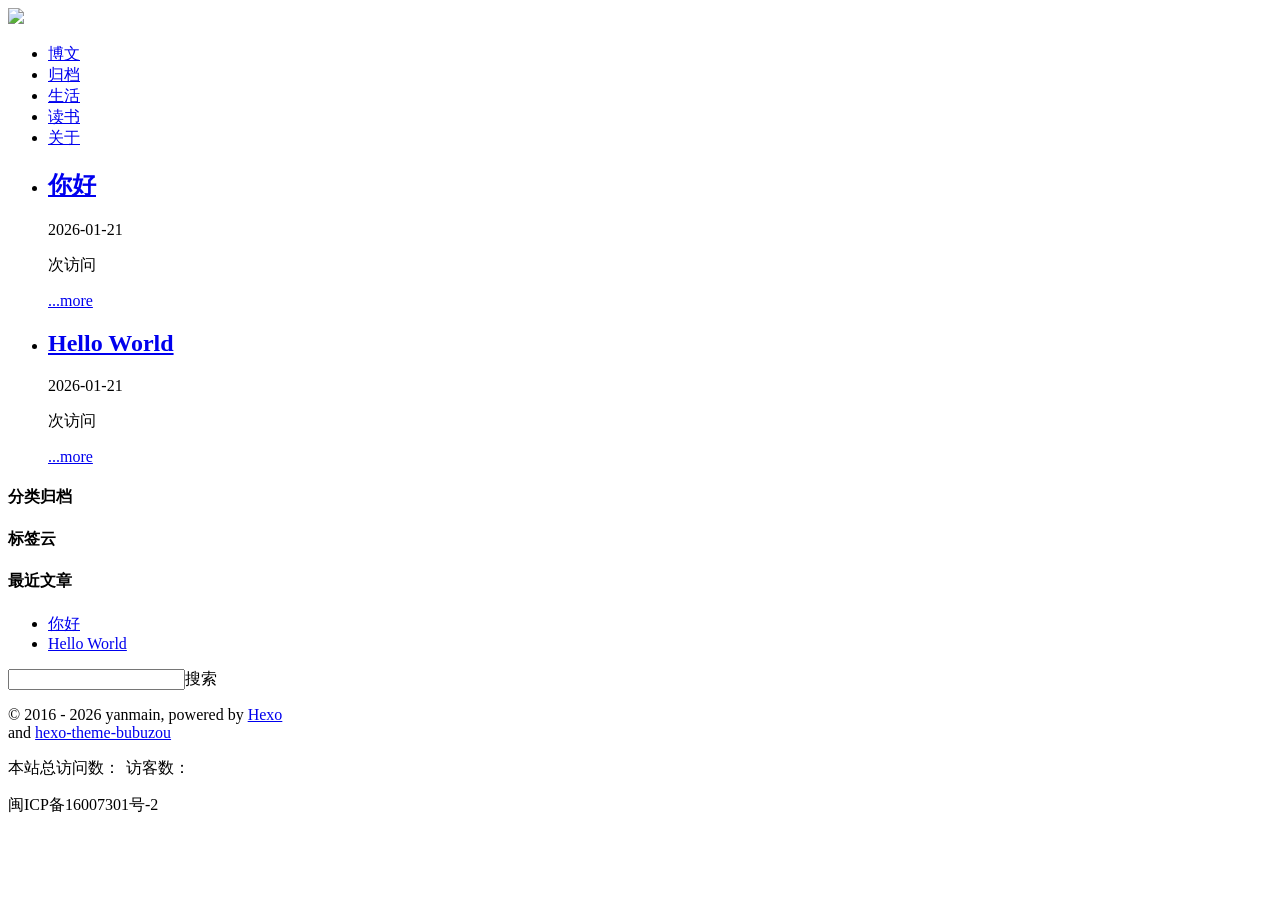
==== commit 7fd4ba23: "Site updated: 2026-01-21 13:51:45" ====
--- a/index.html
+++ b/index.html
@@ -1,747 +1,4 @@
-<!DOCTYPE html>
-
-
-
-  
-
-
-<html class="theme-next pisces use-motion" lang="zh-Hans">
-<head>
-  <meta charset="UTF-8"/>
-<meta http-equiv="X-UA-Compatible" content="IE=edge" />
-<meta name="viewport" content="width=device-width, initial-scale=1, maximum-scale=1"/>
-<meta name="theme-color" content="#222">
-
-
-
-
-
-
-
-
-
-<meta http-equiv="Cache-Control" content="no-transform" />
-<meta http-equiv="Cache-Control" content="no-siteapp" />
-
-
-
-
-
-
-
-
-
-
-
-
-
-
-
-
-  
-  
-  <link href="/lib/fancybox/source/jquery.fancybox.css?v=2.1.5" rel="stylesheet" type="text/css" />
-
-
-
-
-
-
-
-<link href="/lib/font-awesome/css/font-awesome.min.css?v=4.6.2" rel="stylesheet" type="text/css" />
-
-<link href="/css/main.css?v=5.1.4" rel="stylesheet" type="text/css" />
-
-
-  <link rel="apple-touch-icon" sizes="180x180" href="/images/apple-touch-icon-next.png?v=5.1.4">
-
-
-  <link rel="icon" type="image/png" sizes="32x32" href="/images/favicon-32x32-next.png?v=5.1.4">
-
-
-  <link rel="icon" type="image/png" sizes="16x16" href="/images/favicon-16x16-next.png?v=5.1.4">
-
-
-  <link rel="mask-icon" href="/images/logo.svg?v=5.1.4" color="#222">
-
-
-
-
-
-  <meta name="keywords" content="Hexo, NexT" />
-
-
-
-
-
-
-
-
-
-
-<meta property="og:type" content="website">
-<meta property="og:title" content="顺子博客">
-<meta property="og:url" content="http://yoursite.com/index.html">
-<meta property="og:site_name" content="顺子博客">
-<meta property="og:locale" content="zh-Hans">
-<meta name="twitter:card" content="summary">
-<meta name="twitter:title" content="顺子博客">
-
-
-
-<script type="text/javascript" id="hexo.configurations">
-  var NexT = window.NexT || {};
-  var CONFIG = {
-    root: '/',
-    scheme: 'Pisces',
-    version: '5.1.4',
-    sidebar: {"position":"left","display":"post","offset":12,"b2t":false,"scrollpercent":false,"onmobile":false},
-    fancybox: true,
-    tabs: true,
-    motion: {"enable":true,"async":false,"transition":{"post_block":"fadeIn","post_header":"slideDownIn","post_body":"slideDownIn","coll_header":"slideLeftIn","sidebar":"slideUpIn"}},
-    duoshuo: {
-      userId: '0',
-      author: '博主'
-    },
-    algolia: {
-      applicationID: '',
-      apiKey: '',
-      indexName: '',
-      hits: {"per_page":10},
-      labels: {"input_placeholder":"Search for Posts","hits_empty":"We didn't find any results for the search: ${query}","hits_stats":"${hits} results found in ${time} ms"}
-    }
-  };
+<!DOCTYPE html><html lang="zh-Hans"><head><meta charset="utf-8"><meta name="X-UA-Compatible" content="IE=edge"><meta name="baidu-site-verification" content="1EB8XoOl0C"><meta name="google-site-verification" content="K7thEgdLm0UfRWJ5MGdF7sCcjClSzAlxFLPv2Oz5CGM"><title> 顺子</title><meta name="viewport" content="width=device-width, initial-scale=1"><meta name="description" content=""><meta name="keywords"><meta name="author" content="yanmain"><meta name="partnerboostverifycode" content="32dc01246faccb7f5b3cad5016dd5033" /><link rel="short icon" href="https://bubuzou.oss-cn-shenzhen.aliyuncs.com/blog/202010/favicon.ico"><link rel="stylesheet" href="https://bubuzou.oss-cn-shenzhen.aliyuncs.com/blog/202010/bubuzou.css"><link rel="search" type="application/opensearchdescription+xml" href="https://yanmain.github.io/atom.xml" title="顺子"><script async src="//busuanzi.ibruce.info/busuanzi/2.3/busuanzi.pure.mini.js">
 </script>
-
-
-
-  <link rel="canonical" href="http://yoursite.com/"/>
-
-
-
-
-
-  <title>顺子博客</title>
-  
-
-
-
-
-
-
-
-
-</head>
-
-<body itemscope itemtype="http://schema.org/WebPage" lang="zh-Hans">
-
-  
-  
-    
-  
-
-  <div class="container sidebar-position-left 
-  page-home">
-    <div class="headband"></div>
-
-    <header id="header" class="header" itemscope itemtype="http://schema.org/WPHeader">
-      <div class="header-inner"><div class="site-brand-wrapper">
-  <div class="site-meta ">
-    
-
-    <div class="custom-logo-site-title">
-      <a href="/"  class="brand" rel="start">
-        <span class="logo-line-before"><i></i></span>
-        <span class="site-title">顺子博客</span>
-        <span class="logo-line-after"><i></i></span>
-      </a>
-    </div>
-      
-        <p class="site-subtitle"></p>
-      
-  </div>
-
-  <div class="site-nav-toggle">
-    <button>
-      <span class="btn-bar"></span>
-      <span class="btn-bar"></span>
-      <span class="btn-bar"></span>
-    </button>
-  </div>
-</div>
-
-<nav class="site-nav">
-  
-
-  
-    <ul id="menu" class="menu">
-      
-        
-        <li class="menu-item menu-item-home">
-          <a href="/" rel="section">
-            
-              <i class="menu-item-icon fa fa-fw fa-home"></i> <br />
-            
-            首页
-          </a>
-        </li>
-      
-        
-        <li class="menu-item menu-item-archives">
-          <a href="/archives/" rel="section">
-            
-              <i class="menu-item-icon fa fa-fw fa-archive"></i> <br />
-            
-            归档
-          </a>
-        </li>
-      
-
-      
-    </ul>
-  
-
-  
-</nav>
-
-
-
- </div>
-    </header>
-
-    <main id="main" class="main">
-      <div class="main-inner">
-        <div class="content-wrap">
-          <div id="content" class="content">
-            
-  <section id="posts" class="posts-expand">
-    
-      
-
-  
-
-  
-  
-  
-
-  <article class="post post-type-normal" itemscope itemtype="http://schema.org/Article">
-  
-  
-  
-  <div class="post-block">
-    <link itemprop="mainEntityOfPage" href="http://yoursite.com/2018/04/28/新的一站/">
-
-    <span hidden itemprop="author" itemscope itemtype="http://schema.org/Person">
-      <meta itemprop="name" content="John Doe">
-      <meta itemprop="description" content="">
-      <meta itemprop="image" content="/images/avatar.gif">
-    </span>
-
-    <span hidden itemprop="publisher" itemscope itemtype="http://schema.org/Organization">
-      <meta itemprop="name" content="顺子博客">
-    </span>
-
-    
-      <header class="post-header">
-
-        
-        
-          <h1 class="post-title" itemprop="name headline">
-                
-                <a class="post-title-link" href="/2018/04/28/新的一站/" itemprop="url">新的一站</a></h1>
-        
-
-        <div class="post-meta">
-          <span class="post-time">
-            
-              <span class="post-meta-item-icon">
-                <i class="fa fa-calendar-o"></i>
-              </span>
-              
-                <span class="post-meta-item-text">发表于</span>
-              
-              <time title="创建于" itemprop="dateCreated datePublished" datetime="2018-04-28T14:45:52+08:00">
-                2018-04-28
-              </time>
-            
-
-            
-
-            
-          </span>
-
-          
-
-          
-            
-          
-
-          
-          
-
-          
-
-          
-
-          
-
-        </div>
-      </header>
-    
-
-    
-    
-    
-    <div class="post-body" itemprop="articleBody">
-
-      
-      
-
-      
-        
-          
-            <h1 id="新的一站"><a href="#新的一站" class="headerlink" title="新的一站"></a>新的一站</h1><ul>
-<li>新的开始</li>
-</ul>
-<p>– more –</p>
-<p>下面才是正文呢</p>
-
-          
-        
-      
-    </div>
-    
-    
-    
-
-    
-
-    
-
-    
-
-    <footer class="post-footer">
-      
-
-      
-
-      
-
-      
-      
-        <div class="post-eof"></div>
-      
-    </footer>
-  </div>
-  
-  
-  
-  </article>
-
-
-    
-      
-
-  
-
-  
-  
-  
-
-  <article class="post post-type-normal" itemscope itemtype="http://schema.org/Article">
-  
-  
-  
-  <div class="post-block">
-    <link itemprop="mainEntityOfPage" href="http://yoursite.com/2018/04/28/hello-world/">
-
-    <span hidden itemprop="author" itemscope itemtype="http://schema.org/Person">
-      <meta itemprop="name" content="John Doe">
-      <meta itemprop="description" content="">
-      <meta itemprop="image" content="/images/avatar.gif">
-    </span>
-
-    <span hidden itemprop="publisher" itemscope itemtype="http://schema.org/Organization">
-      <meta itemprop="name" content="顺子博客">
-    </span>
-
-    
-      <header class="post-header">
-
-        
-        
-          <h1 class="post-title" itemprop="name headline">
-                
-                <a class="post-title-link" href="/2018/04/28/hello-world/" itemprop="url">Hello World</a></h1>
-        
-
-        <div class="post-meta">
-          <span class="post-time">
-            
-              <span class="post-meta-item-icon">
-                <i class="fa fa-calendar-o"></i>
-              </span>
-              
-                <span class="post-meta-item-text">发表于</span>
-              
-              <time title="创建于" itemprop="dateCreated datePublished" datetime="2018-04-28T14:34:37+08:00">
-                2018-04-28
-              </time>
-            
-
-            
-
-            
-          </span>
-
-          
-
-          
-            
-          
-
-          
-          
-
-          
-
-          
-
-          
-
-        </div>
-      </header>
-    
-
-    
-    
-    
-    <div class="post-body" itemprop="articleBody">
-
-      
-      
-
-      
-        
-          
-            <p>Welcome to <a href="https://hexo.io/" target="_blank" rel="noopener">Hexo</a>! This is your very first post. Check <a href="https://hexo.io/docs/" target="_blank" rel="noopener">documentation</a> for more info. If you get any problems when using Hexo, you can find the answer in <a href="https://hexo.io/docs/troubleshooting.html" target="_blank" rel="noopener">troubleshooting</a> or you can ask me on <a href="https://github.com/hexojs/hexo/issues" target="_blank" rel="noopener">GitHub</a>.</p>
-<h2 id="Quick-Start"><a href="#Quick-Start" class="headerlink" title="Quick Start"></a>Quick Start</h2><h3 id="Create-a-new-post"><a href="#Create-a-new-post" class="headerlink" title="Create a new post"></a>Create a new post</h3><figure class="highlight bash"><table><tr><td class="gutter"><pre><span class="line">1</span><br></pre></td><td class="code"><pre><span class="line">$ hexo new <span class="string">"My New Post"</span></span><br></pre></td></tr></table></figure>
-<p>More info: <a href="https://hexo.io/docs/writing.html" target="_blank" rel="noopener">Writing</a></p>
-<h3 id="Run-server"><a href="#Run-server" class="headerlink" title="Run server"></a>Run server</h3><figure class="highlight bash"><table><tr><td class="gutter"><pre><span class="line">1</span><br></pre></td><td class="code"><pre><span class="line">$ hexo server</span><br></pre></td></tr></table></figure>
-<p>More info: <a href="https://hexo.io/docs/server.html" target="_blank" rel="noopener">Server</a></p>
-<h3 id="Generate-static-files"><a href="#Generate-static-files" class="headerlink" title="Generate static files"></a>Generate static files</h3><figure class="highlight bash"><table><tr><td class="gutter"><pre><span class="line">1</span><br></pre></td><td class="code"><pre><span class="line">$ hexo generate</span><br></pre></td></tr></table></figure>
-<p>More info: <a href="https://hexo.io/docs/generating.html" target="_blank" rel="noopener">Generating</a></p>
-<h3 id="Deploy-to-remote-sites"><a href="#Deploy-to-remote-sites" class="headerlink" title="Deploy to remote sites"></a>Deploy to remote sites</h3><figure class="highlight bash"><table><tr><td class="gutter"><pre><span class="line">1</span><br></pre></td><td class="code"><pre><span class="line">$ hexo deploy</span><br></pre></td></tr></table></figure>
-<p>More info: <a href="https://hexo.io/docs/deployment.html" target="_blank" rel="noopener">Deployment</a></p>
-
-          
-        
-      
-    </div>
-    
-    
-    
-
-    
-
-    
-
-    
-
-    <footer class="post-footer">
-      
-
-      
-
-      
-
-      
-      
-        <div class="post-eof"></div>
-      
-    </footer>
-  </div>
-  
-  
-  
-  </article>
-
-
-    
-  </section>
-
-  
-
-
-          </div>
-          
-
-
-          
-
-        </div>
-        
-          
-  
-  <div class="sidebar-toggle">
-    <div class="sidebar-toggle-line-wrap">
-      <span class="sidebar-toggle-line sidebar-toggle-line-first"></span>
-      <span class="sidebar-toggle-line sidebar-toggle-line-middle"></span>
-      <span class="sidebar-toggle-line sidebar-toggle-line-last"></span>
-    </div>
-  </div>
-
-  <aside id="sidebar" class="sidebar">
-    
-    <div class="sidebar-inner">
-
-      
-
-      
-
-      <section class="site-overview-wrap sidebar-panel sidebar-panel-active">
-        <div class="site-overview">
-          <div class="site-author motion-element" itemprop="author" itemscope itemtype="http://schema.org/Person">
-            
-              <p class="site-author-name" itemprop="name">John Doe</p>
-              <p class="site-description motion-element" itemprop="description"></p>
-          </div>
-
-          <nav class="site-state motion-element">
-
-            
-              <div class="site-state-item site-state-posts">
-              
-                <a href="/archives/">
-              
-                  <span class="site-state-item-count">2</span>
-                  <span class="site-state-item-name">日志</span>
-                </a>
-              </div>
-            
-
-            
-
-            
-
-          </nav>
-
-          
-
-          
-
-          
-          
-
-          
-          
-
-          
-
-        </div>
-      </section>
-
-      
-
-      
-
-    </div>
-  </aside>
-
-
-        
-      </div>
-    </main>
-
-    <footer id="footer" class="footer">
-      <div class="footer-inner">
-        <div class="copyright">&copy; <span itemprop="copyrightYear">2018</span>
-  <span class="with-love">
-    <i class="fa fa-user"></i>
-  </span>
-  <span class="author" itemprop="copyrightHolder">John Doe</span>
-
-  
-</div>
-
-
-  <div class="powered-by">由 <a class="theme-link" target="_blank" href="https://hexo.io">Hexo</a> 强力驱动</div>
-
-
-
-  <span class="post-meta-divider">|</span>
-
-
-
-  <div class="theme-info">主题 &mdash; <a class="theme-link" target="_blank" href="https://github.com/iissnan/hexo-theme-next">NexT.Pisces</a> v5.1.4</div>
-
-
-
-
-        
-
-
-
-
-
-
-
-        
-      </div>
-    </footer>
-
-    
-      <div class="back-to-top">
-        <i class="fa fa-arrow-up"></i>
-        
-      </div>
-    
-
-    
-
-  </div>
-
-  
-
-<script type="text/javascript">
-  if (Object.prototype.toString.call(window.Promise) !== '[object Function]') {
-    window.Promise = null;
-  }
-</script>
-
-
-
-
-
-
-
-
-
-  
-
-
-
-
-
-
-
-
-
-
-
-
-  
-  
-    <script type="text/javascript" src="/lib/jquery/index.js?v=2.1.3"></script>
-  
-
-  
-  
-    <script type="text/javascript" src="/lib/fastclick/lib/fastclick.min.js?v=1.0.6"></script>
-  
-
-  
-  
-    <script type="text/javascript" src="/lib/jquery_lazyload/jquery.lazyload.js?v=1.9.7"></script>
-  
-
-  
-  
-    <script type="text/javascript" src="/lib/velocity/velocity.min.js?v=1.2.1"></script>
-  
-
-  
-  
-    <script type="text/javascript" src="/lib/velocity/velocity.ui.min.js?v=1.2.1"></script>
-  
-
-  
-  
-    <script type="text/javascript" src="/lib/fancybox/source/jquery.fancybox.pack.js?v=2.1.5"></script>
-  
-
-
-  
-
-
-  <script type="text/javascript" src="/js/src/utils.js?v=5.1.4"></script>
-
-  <script type="text/javascript" src="/js/src/motion.js?v=5.1.4"></script>
-
-
-
-  
-  
-
-
-  <script type="text/javascript" src="/js/src/affix.js?v=5.1.4"></script>
-
-  <script type="text/javascript" src="/js/src/schemes/pisces.js?v=5.1.4"></script>
-
-
-
-  
-
-  
-
-
-  <script type="text/javascript" src="/js/src/bootstrap.js?v=5.1.4"></script>
-
-
-
-  
-
-
-  
-
-
-
-
-	
-
-
-
-
-
-  
-
-
-
-
-
-  
-
-
-
-
-
-
-
-
-
-
-
-
-  
-
-
-
-
-
-  
-
-  
-
-  
-
-  
-  
-
-  
-
-  
-
-  
-
-</body>
-</html>
+<script src='//unpkg.com/valine/dist/Valine.min.js'></script><meta name="generator" content="Hexo 8.1.1"><link rel="alternate" href="/atom.xml" title="顺子" type="application/atom+xml">
+</head><body><header><div class="header row"> <a href="/" class="logo-link"><img src="https://bubuzou.oss-cn-shenzhen.aliyuncs.com/blog/202010/logo.png"></a><ul id="nav_list" class="nav nav-list"><li class="nav-list-item"><a href="/" target="_self" data-hover="博文" class="nav-list-link">博文</a></li><li class="nav-list-item"><a href="/archives/" target="_self" data-hover="归档" class="nav-list-link">归档</a></li><li class="nav-list-item"><a href="/categories/live/" target="_self" data-hover="生活" class="nav-list-link">生活</a></li><li class="nav-list-item"><a href="/categories/read/" target="_self" data-hover="读书" class="nav-list-link">读书</a></li><li class="nav-list-item"><a href="/about/" target="_self" data-hover="关于" class="nav-list-link">关于</a></li></ul><div class="search"><a id="search_btn" href="#search"></a></div><div id="nav_btn" class="nav-btn"><span></span><span></span><span></span></div></div></header><div class="row scroll-con"><section class="container"><!-- for archive page--><ul class="home post-list"><li class="post-list-item"><article class="post-block"><h2 class="post-title"><a href="/2026/01/21/%E4%BD%A0%E5%A5%BD/" class="post-title-link">你好</a></h2><div class="post-info">2026-01-21<p id="busuanzi_container_page_pv" class="visit"><span id="busuanzi_value_page_pv"> </span><span>次访问</span></p></div><div class="post-content"></div><a href="/2026/01/21/%E4%BD%A0%E5%A5%BD/" class="read-more">...more</a></article></li><li class="post-list-item"><article class="post-block"><h2 class="post-title"><a href="/2026/01/21/hello-world/" class="post-title-link">Hello World</a></h2><div class="post-info">2026-01-21<p id="busuanzi_container_page_pv" class="visit"><span id="busuanzi_value_page_pv"> </span><span>次访问</span></p></div><div class="post-content"></div><a href="/2026/01/21/hello-world/" class="read-more">...more</a></article></li></ul><div class="right-container"><div class="widget"><div class="category"><h4>分类归档</h4></div></div><div class="widget"><div class="tagcloud"><h4>标签云</h4></div></div><div class="widget"><div class="recent"><h4>最近文章</h4><ul class="post-list"><li class="post-list-item"><a class="post-list-link" href="/2026/01/21/%E4%BD%A0%E5%A5%BD/">你好</a></li><li class="post-list-item"><a class="post-list-link" href="/2026/01/21/hello-world/">Hello World</a></li></ul></div></div></div></section></div><div class="right-menu"></div><div class="modal search-modal"><div class="input-field"><input type="text" id="search_input"><label for="search-input">搜索</label></div><div id="search_result" class="search-result"></div></div><div class="blog-overlay"></div><footer class="row"><div class="footer-con"><div class="paginator"></div><div class="copyright"><p>© 2016 - 2026 <a target="_blank">yanmain</a>, powered by <a href="https://hexo.io/" target="_blank">Hexo</a> <br> and <a href="https://github.com/Bulandent/hexo-theme-bubuzou" target="_blank">hexo-theme-bubuzou</a></p><p><span id="busuanzi_container_site_pv">本站总访问数：<span id="busuanzi_value_site_pv"></span></span><span id="busuanzi_container_site_uv" style="padding-left: 6px;">访客数：<span id="busuanzi_value_site_uv"></span></span></p><p> <span style="padding-right: 6px;">闽ICP备16007301号-2</span></p></div><div class="totop"><i></i></div></div></footer><script async src="//cdn.bootcss.com/mathjax/2.6.1/MathJax.js?config=TeX-MML-AM_CHTML"></script><script src="https://bubuzou.oss-cn-shenzhen.aliyuncs.com/blog/202010/jquery-1.8.2.min.js"></script><script src="https://bubuzou.oss-cn-shenzhen.aliyuncs.com/blog/202010/articleCatalog.js"></script><script src="https://bubuzou.oss-cn-shenzhen.aliyuncs.com/blog/202010/main.js"></script><script>(function(b,o,i,l,e,r){b.GoogleAnalyticsObject=l;b[l]||(b[l]=function(){(b[l].q=b[l].q||[]).push(arguments)});b[l].l=+new Date;e=o.createElement(i);r=o.getElementsByTagName(i)[0];e.src='//www.google-analytics.com/analytics.js';r.parentNode.insertBefore(e,r)}(window,document,'script','ga'));ga('create',"UA-65933410-1",'auto');ga('send','pageview');</script></body></html>
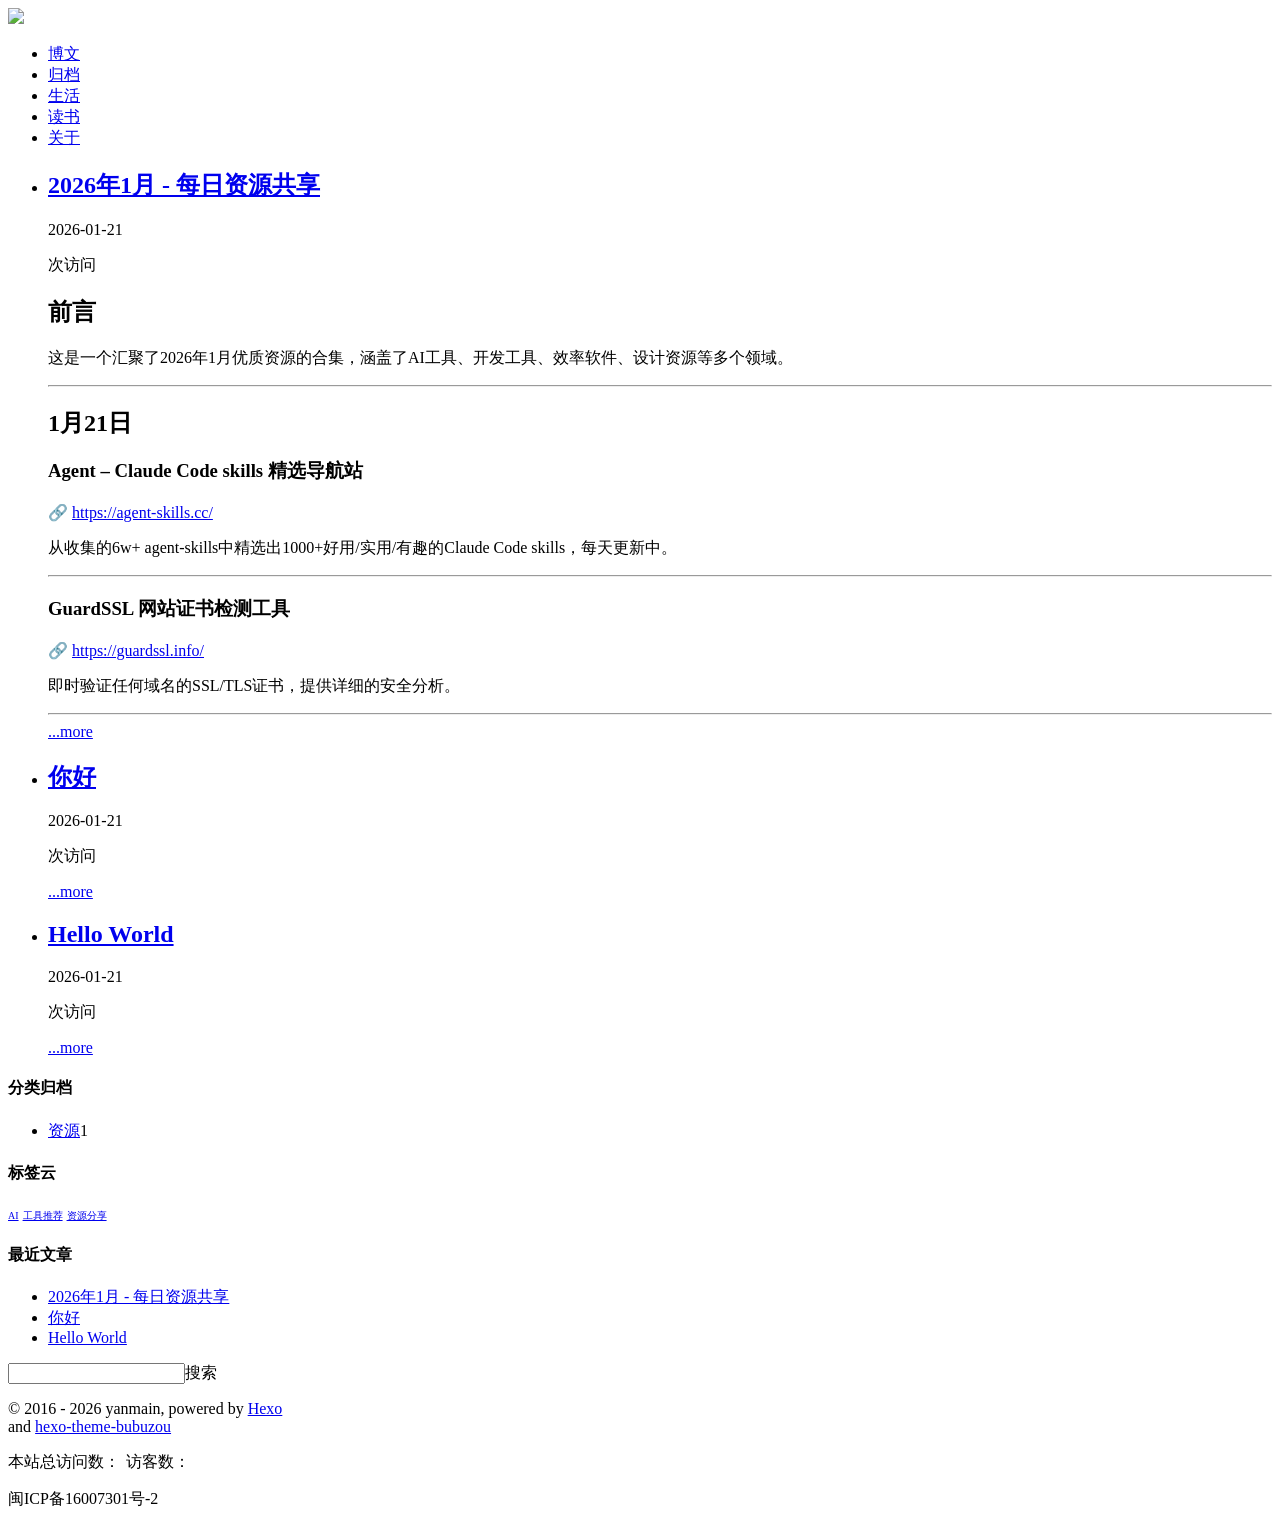
==== commit 48072f9a: "Site updated: 2026-01-21 14:25:03" ====
--- a/index.html
+++ b/index.html
@@ -1,4 +1,11 @@
 <!DOCTYPE html><html lang="zh-Hans"><head><meta charset="utf-8"><meta name="X-UA-Compatible" content="IE=edge"><meta name="baidu-site-verification" content="1EB8XoOl0C"><meta name="google-site-verification" content="K7thEgdLm0UfRWJ5MGdF7sCcjClSzAlxFLPv2Oz5CGM"><title> 顺子</title><meta name="viewport" content="width=device-width, initial-scale=1"><meta name="description" content=""><meta name="keywords"><meta name="author" content="yanmain"><meta name="partnerboostverifycode" content="32dc01246faccb7f5b3cad5016dd5033" /><link rel="short icon" href="https://bubuzou.oss-cn-shenzhen.aliyuncs.com/blog/202010/favicon.ico"><link rel="stylesheet" href="https://bubuzou.oss-cn-shenzhen.aliyuncs.com/blog/202010/bubuzou.css"><link rel="search" type="application/opensearchdescription+xml" href="https://yanmain.github.io/atom.xml" title="顺子"><script async src="//busuanzi.ibruce.info/busuanzi/2.3/busuanzi.pure.mini.js">
 </script>
 <script src='//unpkg.com/valine/dist/Valine.min.js'></script><meta name="generator" content="Hexo 8.1.1"><link rel="alternate" href="/atom.xml" title="顺子" type="application/atom+xml">
-</head><body><header><div class="header row"> <a href="/" class="logo-link"><img src="https://bubuzou.oss-cn-shenzhen.aliyuncs.com/blog/202010/logo.png"></a><ul id="nav_list" class="nav nav-list"><li class="nav-list-item"><a href="/" target="_self" data-hover="博文" class="nav-list-link">博文</a></li><li class="nav-list-item"><a href="/archives/" target="_self" data-hover="归档" class="nav-list-link">归档</a></li><li class="nav-list-item"><a href="/categories/live/" target="_self" data-hover="生活" class="nav-list-link">生活</a></li><li class="nav-list-item"><a href="/categories/read/" target="_self" data-hover="读书" class="nav-list-link">读书</a></li><li class="nav-list-item"><a href="/about/" target="_self" data-hover="关于" class="nav-list-link">关于</a></li></ul><div class="search"><a id="search_btn" href="#search"></a></div><div id="nav_btn" class="nav-btn"><span></span><span></span><span></span></div></div></header><div class="row scroll-con"><section class="container"><!-- for archive page--><ul class="home post-list"><li class="post-list-item"><article class="post-block"><h2 class="post-title"><a href="/2026/01/21/%E4%BD%A0%E5%A5%BD/" class="post-title-link">你好</a></h2><div class="post-info">2026-01-21<p id="busuanzi_container_page_pv" class="visit"><span id="busuanzi_value_page_pv"> </span><span>次访问</span></p></div><div class="post-content"></div><a href="/2026/01/21/%E4%BD%A0%E5%A5%BD/" class="read-more">...more</a></article></li><li class="post-list-item"><article class="post-block"><h2 class="post-title"><a href="/2026/01/21/hello-world/" class="post-title-link">Hello World</a></h2><div class="post-info">2026-01-21<p id="busuanzi_container_page_pv" class="visit"><span id="busuanzi_value_page_pv"> </span><span>次访问</span></p></div><div class="post-content"></div><a href="/2026/01/21/hello-world/" class="read-more">...more</a></article></li></ul><div class="right-container"><div class="widget"><div class="category"><h4>分类归档</h4></div></div><div class="widget"><div class="tagcloud"><h4>标签云</h4></div></div><div class="widget"><div class="recent"><h4>最近文章</h4><ul class="post-list"><li class="post-list-item"><a class="post-list-link" href="/2026/01/21/%E4%BD%A0%E5%A5%BD/">你好</a></li><li class="post-list-item"><a class="post-list-link" href="/2026/01/21/hello-world/">Hello World</a></li></ul></div></div></div></section></div><div class="right-menu"></div><div class="modal search-modal"><div class="input-field"><input type="text" id="search_input"><label for="search-input">搜索</label></div><div id="search_result" class="search-result"></div></div><div class="blog-overlay"></div><footer class="row"><div class="footer-con"><div class="paginator"></div><div class="copyright"><p>© 2016 - 2026 <a target="_blank">yanmain</a>, powered by <a href="https://hexo.io/" target="_blank">Hexo</a> <br> and <a href="https://github.com/Bulandent/hexo-theme-bubuzou" target="_blank">hexo-theme-bubuzou</a></p><p><span id="busuanzi_container_site_pv">本站总访问数：<span id="busuanzi_value_site_pv"></span></span><span id="busuanzi_container_site_uv" style="padding-left: 6px;">访客数：<span id="busuanzi_value_site_uv"></span></span></p><p> <span style="padding-right: 6px;">闽ICP备16007301号-2</span></p></div><div class="totop"><i></i></div></div></footer><script async src="//cdn.bootcss.com/mathjax/2.6.1/MathJax.js?config=TeX-MML-AM_CHTML"></script><script src="https://bubuzou.oss-cn-shenzhen.aliyuncs.com/blog/202010/jquery-1.8.2.min.js"></script><script src="https://bubuzou.oss-cn-shenzhen.aliyuncs.com/blog/202010/articleCatalog.js"></script><script src="https://bubuzou.oss-cn-shenzhen.aliyuncs.com/blog/202010/main.js"></script><script>(function(b,o,i,l,e,r){b.GoogleAnalyticsObject=l;b[l]||(b[l]=function(){(b[l].q=b[l].q||[]).push(arguments)});b[l].l=+new Date;e=o.createElement(i);r=o.getElementsByTagName(i)[0];e.src='//www.google-analytics.com/analytics.js';r.parentNode.insertBefore(e,r)}(window,document,'script','ga'));ga('create',"UA-65933410-1",'auto');ga('send','pageview');</script></body></html>+</head><body><header><div class="header row"> <a href="/" class="logo-link"><img src="https://bubuzou.oss-cn-shenzhen.aliyuncs.com/blog/202010/logo.png"></a><ul id="nav_list" class="nav nav-list"><li class="nav-list-item"><a href="/" target="_self" data-hover="博文" class="nav-list-link">博文</a></li><li class="nav-list-item"><a href="/archives/" target="_self" data-hover="归档" class="nav-list-link">归档</a></li><li class="nav-list-item"><a href="/categories/live/" target="_self" data-hover="生活" class="nav-list-link">生活</a></li><li class="nav-list-item"><a href="/categories/read/" target="_self" data-hover="读书" class="nav-list-link">读书</a></li><li class="nav-list-item"><a href="/about/" target="_self" data-hover="关于" class="nav-list-link">关于</a></li></ul><div class="search"><a id="search_btn" href="#search"></a></div><div id="nav_btn" class="nav-btn"><span></span><span></span><span></span></div></div></header><div class="row scroll-con"><section class="container"><!-- for archive page--><ul class="home post-list"><li class="post-list-item"><article class="post-block"><h2 class="post-title"><a href="/2026/01/21/2026%E5%B9%B41%E6%9C%88-%E6%AF%8F%E6%97%A5%E8%B5%84%E6%BA%90%E5%85%B1%E4%BA%AB/" class="post-title-link">2026年1月 - 每日资源共享</a></h2><div class="post-info">2026-01-21<p id="busuanzi_container_page_pv" class="visit"><span id="busuanzi_value_page_pv"> </span><span>次访问</span></p></div><div class="post-content"><h2 id="前言"><a href="#前言" class="headerlink" title="前言"></a>前言</h2><p>这是一个汇聚了2026年1月优质资源的合集，涵盖了AI工具、开发工具、效率软件、设计资源等多个领域。</p>
+<hr>
+<h2 id="1月21日"><a href="#1月21日" class="headerlink" title="1月21日"></a>1月21日</h2><h3 id="Agent-–-Claude-Code-skills-精选导航站"><a href="#Agent-–-Claude-Code-skills-精选导航站" class="headerlink" title="Agent – Claude Code skills 精选导航站"></a>Agent – Claude Code skills 精选导航站</h3><p>🔗 <a target="_blank" rel="noopener" href="https://agent-skills.cc/">https://agent-skills.cc/</a></p>
+<p>从收集的6w+ agent-skills中精选出1000+好用&#x2F;实用&#x2F;有趣的Claude Code skills，每天更新中。</p>
+<hr>
+<h3 id="GuardSSL-网站证书检测工具"><a href="#GuardSSL-网站证书检测工具" class="headerlink" title="GuardSSL 网站证书检测工具"></a>GuardSSL 网站证书检测工具</h3><p>🔗 <a target="_blank" rel="noopener" href="https://guardssl.info/">https://guardssl.info/</a></p>
+<p>即时验证任何域名的SSL&#x2F;TLS证书，提供详细的安全分析。</p>
+<hr></div><a href="/2026/01/21/2026%E5%B9%B41%E6%9C%88-%E6%AF%8F%E6%97%A5%E8%B5%84%E6%BA%90%E5%85%B1%E4%BA%AB/" class="read-more">...more</a></article></li><li class="post-list-item"><article class="post-block"><h2 class="post-title"><a href="/2026/01/21/%E4%BD%A0%E5%A5%BD/" class="post-title-link">你好</a></h2><div class="post-info">2026-01-21<p id="busuanzi_container_page_pv" class="visit"><span id="busuanzi_value_page_pv"> </span><span>次访问</span></p></div><div class="post-content"></div><a href="/2026/01/21/%E4%BD%A0%E5%A5%BD/" class="read-more">...more</a></article></li><li class="post-list-item"><article class="post-block"><h2 class="post-title"><a href="/2026/01/21/hello-world/" class="post-title-link">Hello World</a></h2><div class="post-info">2026-01-21<p id="busuanzi_container_page_pv" class="visit"><span id="busuanzi_value_page_pv"> </span><span>次访问</span></p></div><div class="post-content"></div><a href="/2026/01/21/hello-world/" class="read-more">...more</a></article></li></ul><div class="right-container"><div class="widget"><div class="category"><h4>分类归档</h4><ul class="category-list"><li class="category-list-item"><a class="category-list-link" href="/categories/%E8%B5%84%E6%BA%90/">资源</a><span class="category-list-count">1</span></li></ul></div></div><div class="widget"><div class="tagcloud"><h4>标签云</h4><a href="/tags/AI/" style="font-size: 10px;">AI</a> <a href="/tags/%E5%B7%A5%E5%85%B7%E6%8E%A8%E8%8D%90/" style="font-size: 10px;">工具推荐</a> <a href="/tags/%E8%B5%84%E6%BA%90%E5%88%86%E4%BA%AB/" style="font-size: 10px;">资源分享</a></div></div><div class="widget"><div class="recent"><h4>最近文章</h4><ul class="post-list"><li class="post-list-item"><a class="post-list-link" href="/2026/01/21/2026%E5%B9%B41%E6%9C%88-%E6%AF%8F%E6%97%A5%E8%B5%84%E6%BA%90%E5%85%B1%E4%BA%AB/">2026年1月 - 每日资源共享</a></li><li class="post-list-item"><a class="post-list-link" href="/2026/01/21/%E4%BD%A0%E5%A5%BD/">你好</a></li><li class="post-list-item"><a class="post-list-link" href="/2026/01/21/hello-world/">Hello World</a></li></ul></div></div></div></section></div><div class="right-menu"></div><div class="modal search-modal"><div class="input-field"><input type="text" id="search_input"><label for="search-input">搜索</label></div><div id="search_result" class="search-result"></div></div><div class="blog-overlay"></div><footer class="row"><div class="footer-con"><div class="paginator"></div><div class="copyright"><p>© 2016 - 2026 <a target="_blank">yanmain</a>, powered by <a href="https://hexo.io/" target="_blank">Hexo</a> <br> and <a href="https://github.com/Bulandent/hexo-theme-bubuzou" target="_blank">hexo-theme-bubuzou</a></p><p><span id="busuanzi_container_site_pv">本站总访问数：<span id="busuanzi_value_site_pv"></span></span><span id="busuanzi_container_site_uv" style="padding-left: 6px;">访客数：<span id="busuanzi_value_site_uv"></span></span></p><p> <span style="padding-right: 6px;">闽ICP备16007301号-2</span></p></div><div class="totop"><i></i></div></div></footer><script async src="//cdn.bootcss.com/mathjax/2.6.1/MathJax.js?config=TeX-MML-AM_CHTML"></script><script src="https://bubuzou.oss-cn-shenzhen.aliyuncs.com/blog/202010/jquery-1.8.2.min.js"></script><script src="https://bubuzou.oss-cn-shenzhen.aliyuncs.com/blog/202010/articleCatalog.js"></script><script src="https://bubuzou.oss-cn-shenzhen.aliyuncs.com/blog/202010/main.js"></script><script>(function(b,o,i,l,e,r){b.GoogleAnalyticsObject=l;b[l]||(b[l]=function(){(b[l].q=b[l].q||[]).push(arguments)});b[l].l=+new Date;e=o.createElement(i);r=o.getElementsByTagName(i)[0];e.src='//www.google-analytics.com/analytics.js';r.parentNode.insertBefore(e,r)}(window,document,'script','ga'));ga('create',"UA-65933410-1",'auto');ga('send','pageview');</script></body></html>
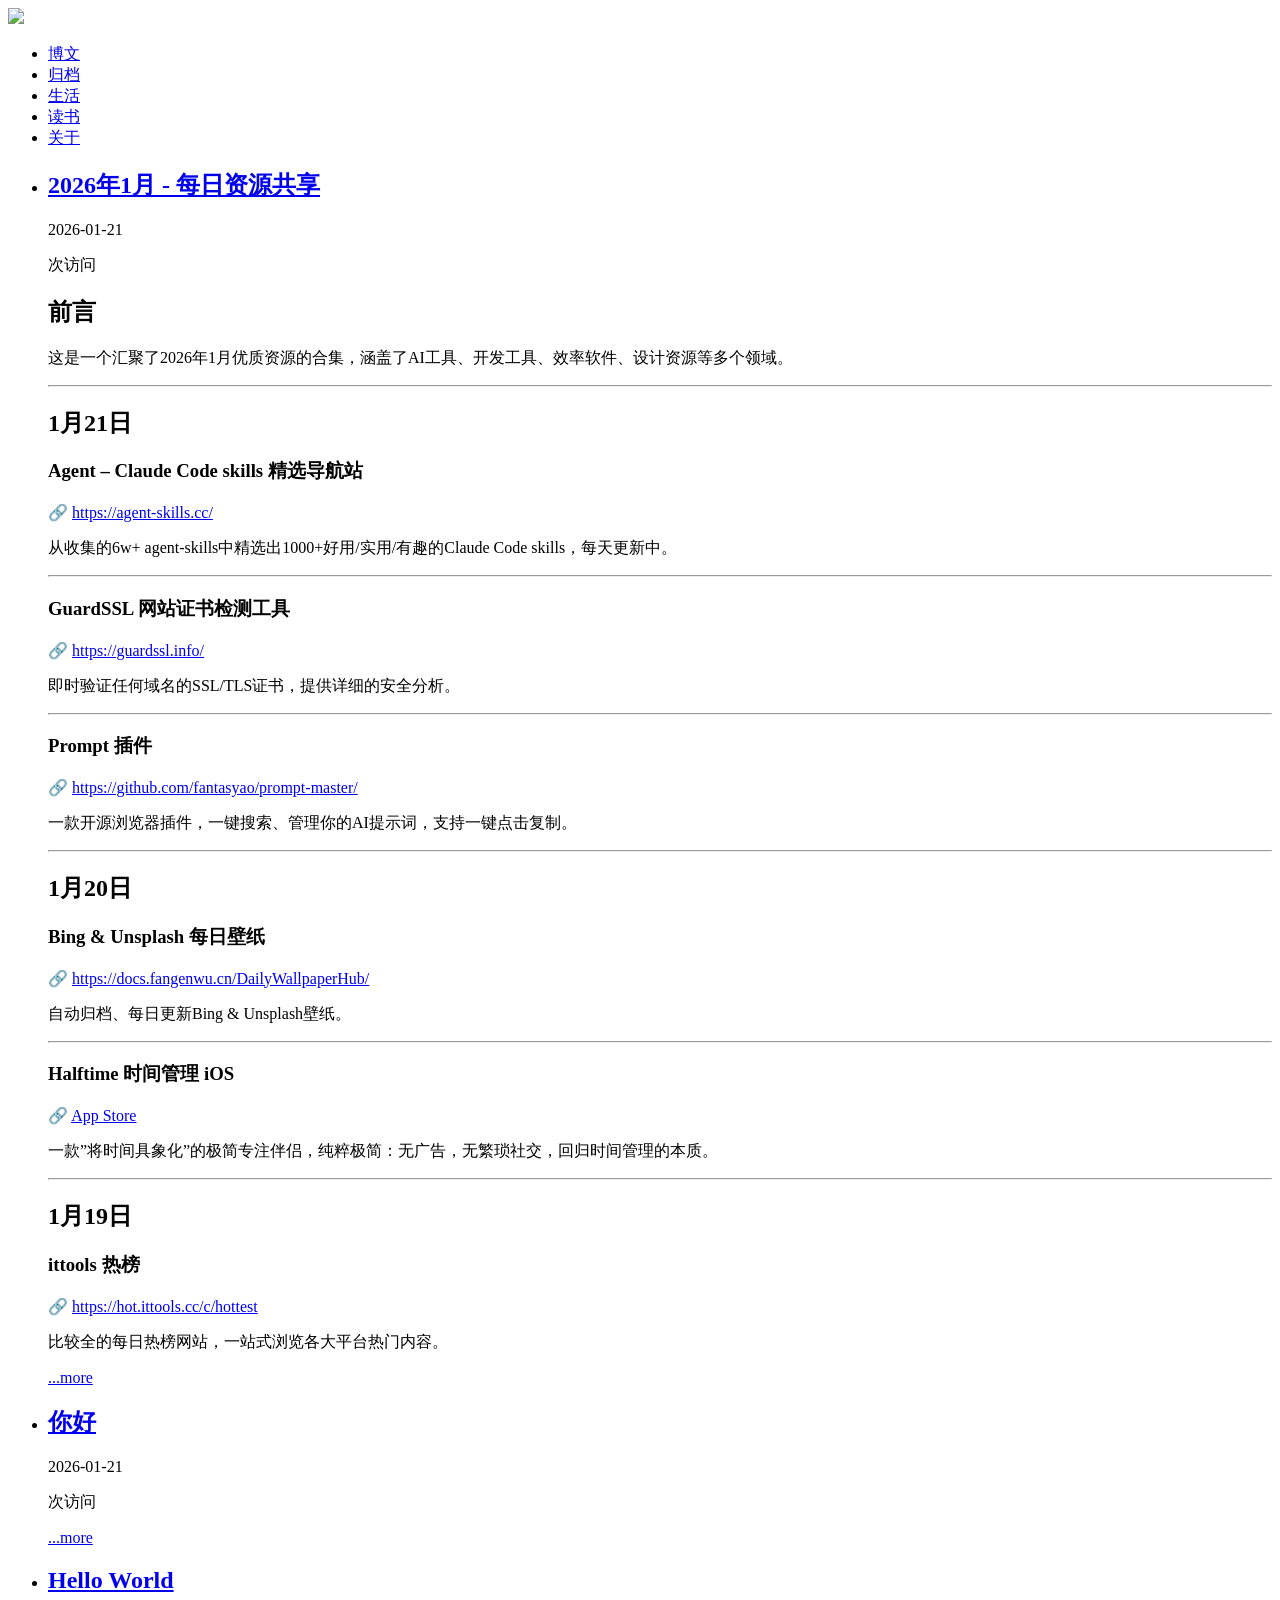
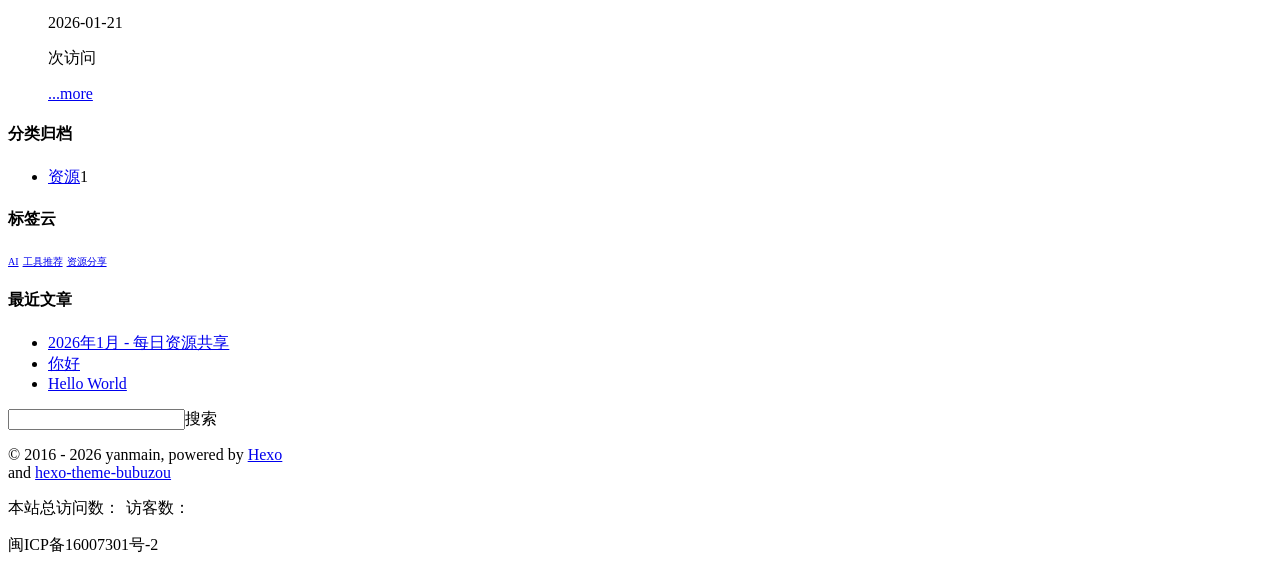
==== commit e6a3e47c: "Site updated: 2026-01-21 14:26:35" ====
--- a/index.html
+++ b/index.html
@@ -8,4 +8,15 @@
 <hr>
 <h3 id="GuardSSL-网站证书检测工具"><a href="#GuardSSL-网站证书检测工具" class="headerlink" title="GuardSSL 网站证书检测工具"></a>GuardSSL 网站证书检测工具</h3><p>🔗 <a target="_blank" rel="noopener" href="https://guardssl.info/">https://guardssl.info/</a></p>
 <p>即时验证任何域名的SSL&#x2F;TLS证书，提供详细的安全分析。</p>
-<hr></div><a href="/2026/01/21/2026%E5%B9%B41%E6%9C%88-%E6%AF%8F%E6%97%A5%E8%B5%84%E6%BA%90%E5%85%B1%E4%BA%AB/" class="read-more">...more</a></article></li><li class="post-list-item"><article class="post-block"><h2 class="post-title"><a href="/2026/01/21/%E4%BD%A0%E5%A5%BD/" class="post-title-link">你好</a></h2><div class="post-info">2026-01-21<p id="busuanzi_container_page_pv" class="visit"><span id="busuanzi_value_page_pv"> </span><span>次访问</span></p></div><div class="post-content"></div><a href="/2026/01/21/%E4%BD%A0%E5%A5%BD/" class="read-more">...more</a></article></li><li class="post-list-item"><article class="post-block"><h2 class="post-title"><a href="/2026/01/21/hello-world/" class="post-title-link">Hello World</a></h2><div class="post-info">2026-01-21<p id="busuanzi_container_page_pv" class="visit"><span id="busuanzi_value_page_pv"> </span><span>次访问</span></p></div><div class="post-content"></div><a href="/2026/01/21/hello-world/" class="read-more">...more</a></article></li></ul><div class="right-container"><div class="widget"><div class="category"><h4>分类归档</h4><ul class="category-list"><li class="category-list-item"><a class="category-list-link" href="/categories/%E8%B5%84%E6%BA%90/">资源</a><span class="category-list-count">1</span></li></ul></div></div><div class="widget"><div class="tagcloud"><h4>标签云</h4><a href="/tags/AI/" style="font-size: 10px;">AI</a> <a href="/tags/%E5%B7%A5%E5%85%B7%E6%8E%A8%E8%8D%90/" style="font-size: 10px;">工具推荐</a> <a href="/tags/%E8%B5%84%E6%BA%90%E5%88%86%E4%BA%AB/" style="font-size: 10px;">资源分享</a></div></div><div class="widget"><div class="recent"><h4>最近文章</h4><ul class="post-list"><li class="post-list-item"><a class="post-list-link" href="/2026/01/21/2026%E5%B9%B41%E6%9C%88-%E6%AF%8F%E6%97%A5%E8%B5%84%E6%BA%90%E5%85%B1%E4%BA%AB/">2026年1月 - 每日资源共享</a></li><li class="post-list-item"><a class="post-list-link" href="/2026/01/21/%E4%BD%A0%E5%A5%BD/">你好</a></li><li class="post-list-item"><a class="post-list-link" href="/2026/01/21/hello-world/">Hello World</a></li></ul></div></div></div></section></div><div class="right-menu"></div><div class="modal search-modal"><div class="input-field"><input type="text" id="search_input"><label for="search-input">搜索</label></div><div id="search_result" class="search-result"></div></div><div class="blog-overlay"></div><footer class="row"><div class="footer-con"><div class="paginator"></div><div class="copyright"><p>© 2016 - 2026 <a target="_blank">yanmain</a>, powered by <a href="https://hexo.io/" target="_blank">Hexo</a> <br> and <a href="https://github.com/Bulandent/hexo-theme-bubuzou" target="_blank">hexo-theme-bubuzou</a></p><p><span id="busuanzi_container_site_pv">本站总访问数：<span id="busuanzi_value_site_pv"></span></span><span id="busuanzi_container_site_uv" style="padding-left: 6px;">访客数：<span id="busuanzi_value_site_uv"></span></span></p><p> <span style="padding-right: 6px;">闽ICP备16007301号-2</span></p></div><div class="totop"><i></i></div></div></footer><script async src="//cdn.bootcss.com/mathjax/2.6.1/MathJax.js?config=TeX-MML-AM_CHTML"></script><script src="https://bubuzou.oss-cn-shenzhen.aliyuncs.com/blog/202010/jquery-1.8.2.min.js"></script><script src="https://bubuzou.oss-cn-shenzhen.aliyuncs.com/blog/202010/articleCatalog.js"></script><script src="https://bubuzou.oss-cn-shenzhen.aliyuncs.com/blog/202010/main.js"></script><script>(function(b,o,i,l,e,r){b.GoogleAnalyticsObject=l;b[l]||(b[l]=function(){(b[l].q=b[l].q||[]).push(arguments)});b[l].l=+new Date;e=o.createElement(i);r=o.getElementsByTagName(i)[0];e.src='//www.google-analytics.com/analytics.js';r.parentNode.insertBefore(e,r)}(window,document,'script','ga'));ga('create',"UA-65933410-1",'auto');ga('send','pageview');</script></body></html>+<hr>
+<h3 id="Prompt-插件"><a href="#Prompt-插件" class="headerlink" title="Prompt 插件"></a>Prompt 插件</h3><p>🔗 <a target="_blank" rel="noopener" href="https://github.com/fantasyao/prompt-master/">https://github.com/fantasyao/prompt-master/</a></p>
+<p>一款开源浏览器插件，一键搜索、管理你的AI提示词，支持一键点击复制。</p>
+<hr>
+<h2 id="1月20日"><a href="#1月20日" class="headerlink" title="1月20日"></a>1月20日</h2><h3 id="Bing-Unsplash-每日壁纸"><a href="#Bing-Unsplash-每日壁纸" class="headerlink" title="Bing &amp; Unsplash 每日壁纸"></a>Bing &amp; Unsplash 每日壁纸</h3><p>🔗 <a target="_blank" rel="noopener" href="https://docs.fangenwu.cn/DailyWallpaperHub/">https://docs.fangenwu.cn/DailyWallpaperHub/</a></p>
+<p>自动归档、每日更新Bing &amp; Unsplash壁纸。</p>
+<hr>
+<h3 id="Halftime-时间管理-iOS"><a href="#Halftime-时间管理-iOS" class="headerlink" title="Halftime 时间管理 iOS"></a>Halftime 时间管理 iOS</h3><p>🔗 <a target="_blank" rel="noopener" href="https://apps.apple.com/cn/app/id6744050306">App Store</a></p>
+<p>一款”将时间具象化”的极简专注伴侣，纯粹极简：无广告，无繁琐社交，回归时间管理的本质。</p>
+<hr>
+<h2 id="1月19日"><a href="#1月19日" class="headerlink" title="1月19日"></a>1月19日</h2><h3 id="ittools-热榜"><a href="#ittools-热榜" class="headerlink" title="ittools 热榜"></a>ittools 热榜</h3><p>🔗 <a target="_blank" rel="noopener" href="https://hot.ittools.cc/c/hottest">https://hot.ittools.cc/c/hottest</a></p>
+<p>比较全的每日热榜网站，一站式浏览各大平台热门内容。</p></div><a href="/2026/01/21/2026%E5%B9%B41%E6%9C%88-%E6%AF%8F%E6%97%A5%E8%B5%84%E6%BA%90%E5%85%B1%E4%BA%AB/" class="read-more">...more</a></article></li><li class="post-list-item"><article class="post-block"><h2 class="post-title"><a href="/2026/01/21/%E4%BD%A0%E5%A5%BD/" class="post-title-link">你好</a></h2><div class="post-info">2026-01-21<p id="busuanzi_container_page_pv" class="visit"><span id="busuanzi_value_page_pv"> </span><span>次访问</span></p></div><div class="post-content"></div><a href="/2026/01/21/%E4%BD%A0%E5%A5%BD/" class="read-more">...more</a></article></li><li class="post-list-item"><article class="post-block"><h2 class="post-title"><a href="/2026/01/21/hello-world/" class="post-title-link">Hello World</a></h2><div class="post-info">2026-01-21<p id="busuanzi_container_page_pv" class="visit"><span id="busuanzi_value_page_pv"> </span><span>次访问</span></p></div><div class="post-content"></div><a href="/2026/01/21/hello-world/" class="read-more">...more</a></article></li></ul><div class="right-container"><div class="widget"><div class="category"><h4>分类归档</h4><ul class="category-list"><li class="category-list-item"><a class="category-list-link" href="/categories/%E8%B5%84%E6%BA%90/">资源</a><span class="category-list-count">1</span></li></ul></div></div><div class="widget"><div class="tagcloud"><h4>标签云</h4><a href="/tags/AI/" style="font-size: 10px;">AI</a> <a href="/tags/%E5%B7%A5%E5%85%B7%E6%8E%A8%E8%8D%90/" style="font-size: 10px;">工具推荐</a> <a href="/tags/%E8%B5%84%E6%BA%90%E5%88%86%E4%BA%AB/" style="font-size: 10px;">资源分享</a></div></div><div class="widget"><div class="recent"><h4>最近文章</h4><ul class="post-list"><li class="post-list-item"><a class="post-list-link" href="/2026/01/21/2026%E5%B9%B41%E6%9C%88-%E6%AF%8F%E6%97%A5%E8%B5%84%E6%BA%90%E5%85%B1%E4%BA%AB/">2026年1月 - 每日资源共享</a></li><li class="post-list-item"><a class="post-list-link" href="/2026/01/21/%E4%BD%A0%E5%A5%BD/">你好</a></li><li class="post-list-item"><a class="post-list-link" href="/2026/01/21/hello-world/">Hello World</a></li></ul></div></div></div></section></div><div class="right-menu"></div><div class="modal search-modal"><div class="input-field"><input type="text" id="search_input"><label for="search-input">搜索</label></div><div id="search_result" class="search-result"></div></div><div class="blog-overlay"></div><footer class="row"><div class="footer-con"><div class="paginator"></div><div class="copyright"><p>© 2016 - 2026 <a target="_blank">yanmain</a>, powered by <a href="https://hexo.io/" target="_blank">Hexo</a> <br> and <a href="https://github.com/Bulandent/hexo-theme-bubuzou" target="_blank">hexo-theme-bubuzou</a></p><p><span id="busuanzi_container_site_pv">本站总访问数：<span id="busuanzi_value_site_pv"></span></span><span id="busuanzi_container_site_uv" style="padding-left: 6px;">访客数：<span id="busuanzi_value_site_uv"></span></span></p><p> <span style="padding-right: 6px;">闽ICP备16007301号-2</span></p></div><div class="totop"><i></i></div></div></footer><script async src="//cdn.bootcss.com/mathjax/2.6.1/MathJax.js?config=TeX-MML-AM_CHTML"></script><script src="https://bubuzou.oss-cn-shenzhen.aliyuncs.com/blog/202010/jquery-1.8.2.min.js"></script><script src="https://bubuzou.oss-cn-shenzhen.aliyuncs.com/blog/202010/articleCatalog.js"></script><script src="https://bubuzou.oss-cn-shenzhen.aliyuncs.com/blog/202010/main.js"></script><script>(function(b,o,i,l,e,r){b.GoogleAnalyticsObject=l;b[l]||(b[l]=function(){(b[l].q=b[l].q||[]).push(arguments)});b[l].l=+new Date;e=o.createElement(i);r=o.getElementsByTagName(i)[0];e.src='//www.google-analytics.com/analytics.js';r.parentNode.insertBefore(e,r)}(window,document,'script','ga'));ga('create',"UA-65933410-1",'auto');ga('send','pageview');</script></body></html>
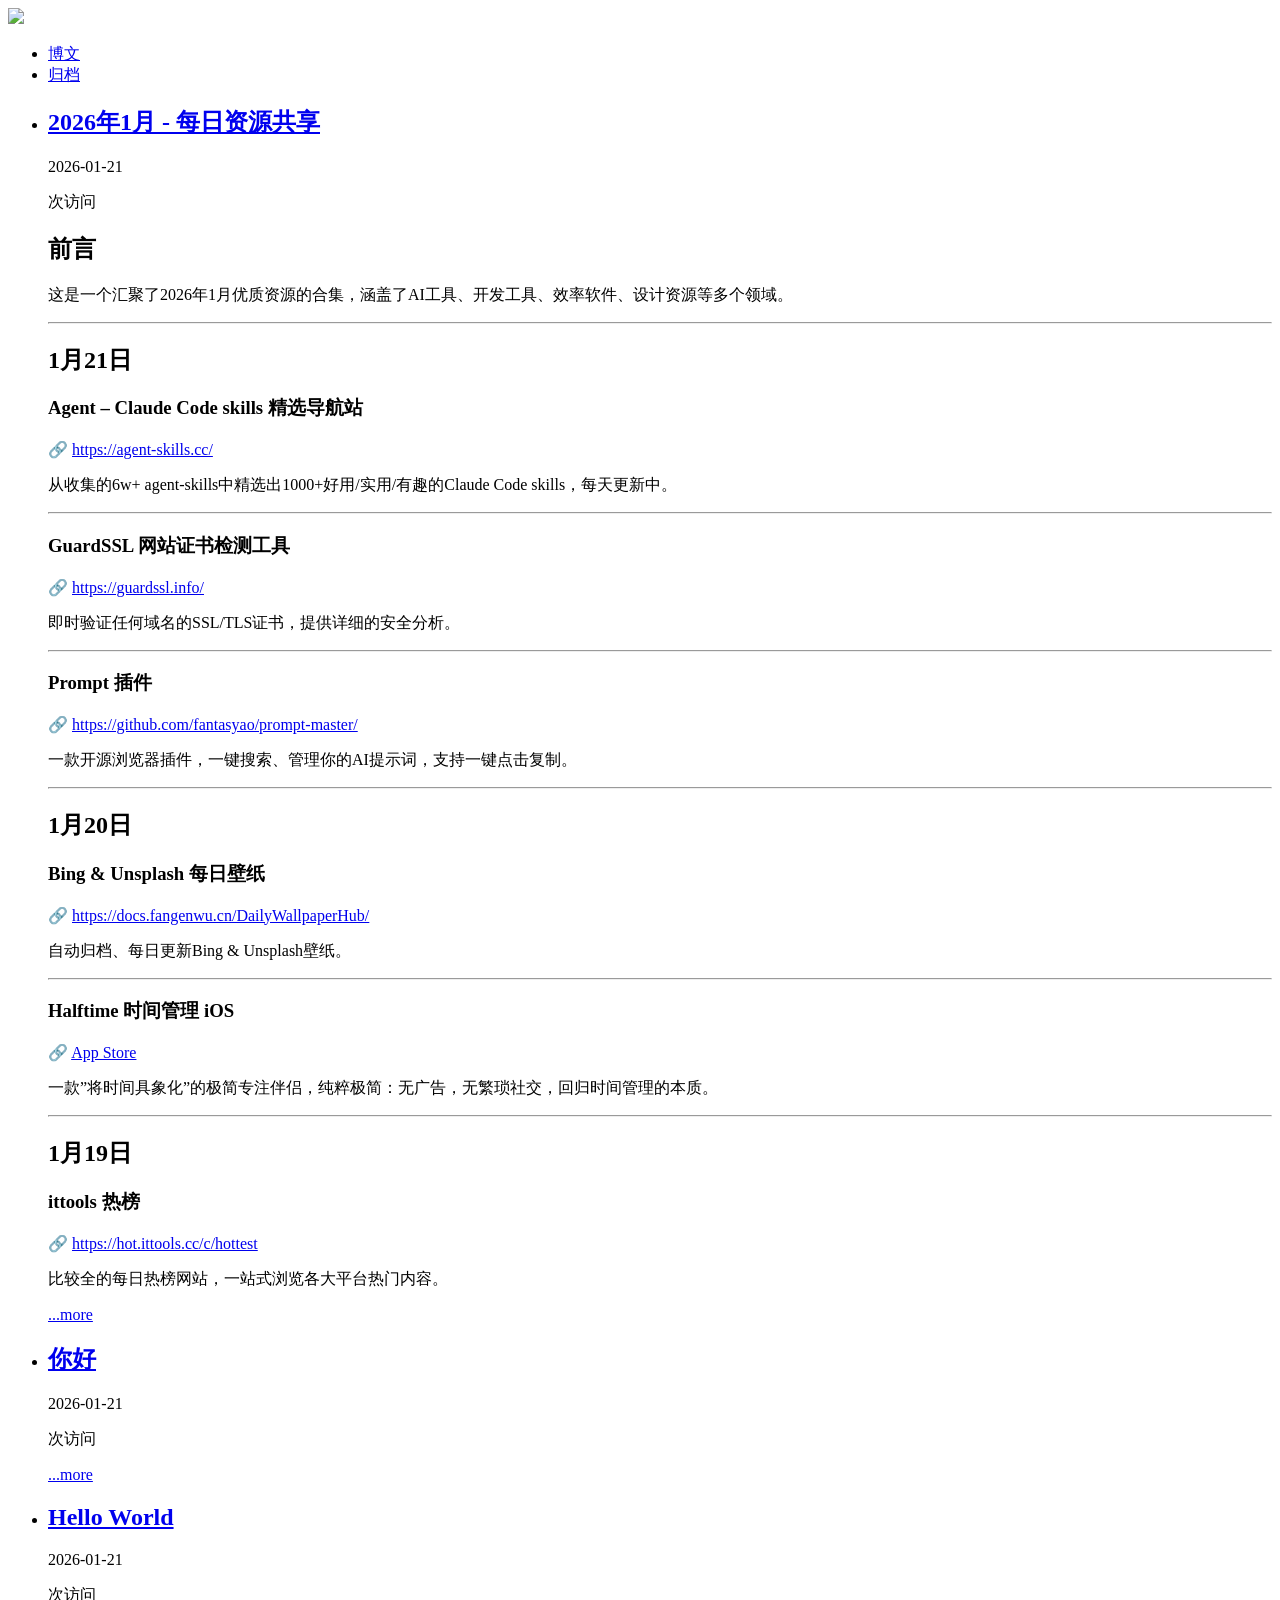
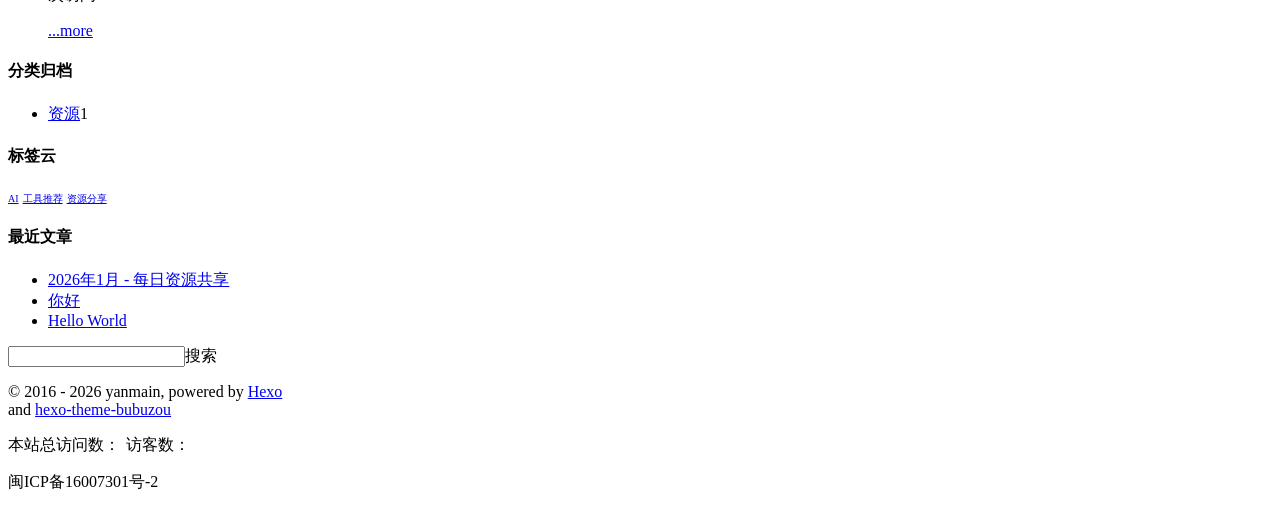
==== commit ea928df6: "Site updated: 2026-01-21 14:35:23" ====
--- a/index.html
+++ b/index.html
@@ -1,7 +1,7 @@
 <!DOCTYPE html><html lang="zh-Hans"><head><meta charset="utf-8"><meta name="X-UA-Compatible" content="IE=edge"><meta name="baidu-site-verification" content="1EB8XoOl0C"><meta name="google-site-verification" content="K7thEgdLm0UfRWJ5MGdF7sCcjClSzAlxFLPv2Oz5CGM"><title> 顺子</title><meta name="viewport" content="width=device-width, initial-scale=1"><meta name="description" content=""><meta name="keywords"><meta name="author" content="yanmain"><meta name="partnerboostverifycode" content="32dc01246faccb7f5b3cad5016dd5033" /><link rel="short icon" href="https://bubuzou.oss-cn-shenzhen.aliyuncs.com/blog/202010/favicon.ico"><link rel="stylesheet" href="https://bubuzou.oss-cn-shenzhen.aliyuncs.com/blog/202010/bubuzou.css"><link rel="search" type="application/opensearchdescription+xml" href="https://yanmain.github.io/atom.xml" title="顺子"><script async src="//busuanzi.ibruce.info/busuanzi/2.3/busuanzi.pure.mini.js">
 </script>
 <script src='//unpkg.com/valine/dist/Valine.min.js'></script><meta name="generator" content="Hexo 8.1.1"><link rel="alternate" href="/atom.xml" title="顺子" type="application/atom+xml">
-</head><body><header><div class="header row"> <a href="/" class="logo-link"><img src="https://bubuzou.oss-cn-shenzhen.aliyuncs.com/blog/202010/logo.png"></a><ul id="nav_list" class="nav nav-list"><li class="nav-list-item"><a href="/" target="_self" data-hover="博文" class="nav-list-link">博文</a></li><li class="nav-list-item"><a href="/archives/" target="_self" data-hover="归档" class="nav-list-link">归档</a></li><li class="nav-list-item"><a href="/categories/live/" target="_self" data-hover="生活" class="nav-list-link">生活</a></li><li class="nav-list-item"><a href="/categories/read/" target="_self" data-hover="读书" class="nav-list-link">读书</a></li><li class="nav-list-item"><a href="/about/" target="_self" data-hover="关于" class="nav-list-link">关于</a></li></ul><div class="search"><a id="search_btn" href="#search"></a></div><div id="nav_btn" class="nav-btn"><span></span><span></span><span></span></div></div></header><div class="row scroll-con"><section class="container"><!-- for archive page--><ul class="home post-list"><li class="post-list-item"><article class="post-block"><h2 class="post-title"><a href="/2026/01/21/2026%E5%B9%B41%E6%9C%88-%E6%AF%8F%E6%97%A5%E8%B5%84%E6%BA%90%E5%85%B1%E4%BA%AB/" class="post-title-link">2026年1月 - 每日资源共享</a></h2><div class="post-info">2026-01-21<p id="busuanzi_container_page_pv" class="visit"><span id="busuanzi_value_page_pv"> </span><span>次访问</span></p></div><div class="post-content"><h2 id="前言"><a href="#前言" class="headerlink" title="前言"></a>前言</h2><p>这是一个汇聚了2026年1月优质资源的合集，涵盖了AI工具、开发工具、效率软件、设计资源等多个领域。</p>
+</head><body><header><div class="header row"> <a href="/" class="logo-link"><img src="https://bubuzou.oss-cn-shenzhen.aliyuncs.com/blog/202010/logo.png"></a><ul id="nav_list" class="nav nav-list"><li class="nav-list-item"><a href="/" target="_self" data-hover="博文" class="nav-list-link">博文</a></li><li class="nav-list-item"><a href="/archives/" target="_self" data-hover="归档" class="nav-list-link">归档</a></li></ul><div class="search"><a id="search_btn" href="#search"></a></div><div id="nav_btn" class="nav-btn"><span></span><span></span><span></span></div></div></header><div class="row scroll-con"><section class="container"><!-- for archive page--><ul class="home post-list"><li class="post-list-item"><article class="post-block"><h2 class="post-title"><a href="/2026/01/21/2026%E5%B9%B41%E6%9C%88-%E6%AF%8F%E6%97%A5%E8%B5%84%E6%BA%90%E5%85%B1%E4%BA%AB/" class="post-title-link">2026年1月 - 每日资源共享</a></h2><div class="post-info">2026-01-21<p id="busuanzi_container_page_pv" class="visit"><span id="busuanzi_value_page_pv"> </span><span>次访问</span></p></div><div class="post-content"><h2 id="前言"><a href="#前言" class="headerlink" title="前言"></a>前言</h2><p>这是一个汇聚了2026年1月优质资源的合集，涵盖了AI工具、开发工具、效率软件、设计资源等多个领域。</p>
 <hr>
 <h2 id="1月21日"><a href="#1月21日" class="headerlink" title="1月21日"></a>1月21日</h2><h3 id="Agent-–-Claude-Code-skills-精选导航站"><a href="#Agent-–-Claude-Code-skills-精选导航站" class="headerlink" title="Agent – Claude Code skills 精选导航站"></a>Agent – Claude Code skills 精选导航站</h3><p>🔗 <a target="_blank" rel="noopener" href="https://agent-skills.cc/">https://agent-skills.cc/</a></p>
 <p>从收集的6w+ agent-skills中精选出1000+好用&#x2F;实用&#x2F;有趣的Claude Code skills，每天更新中。</p>
